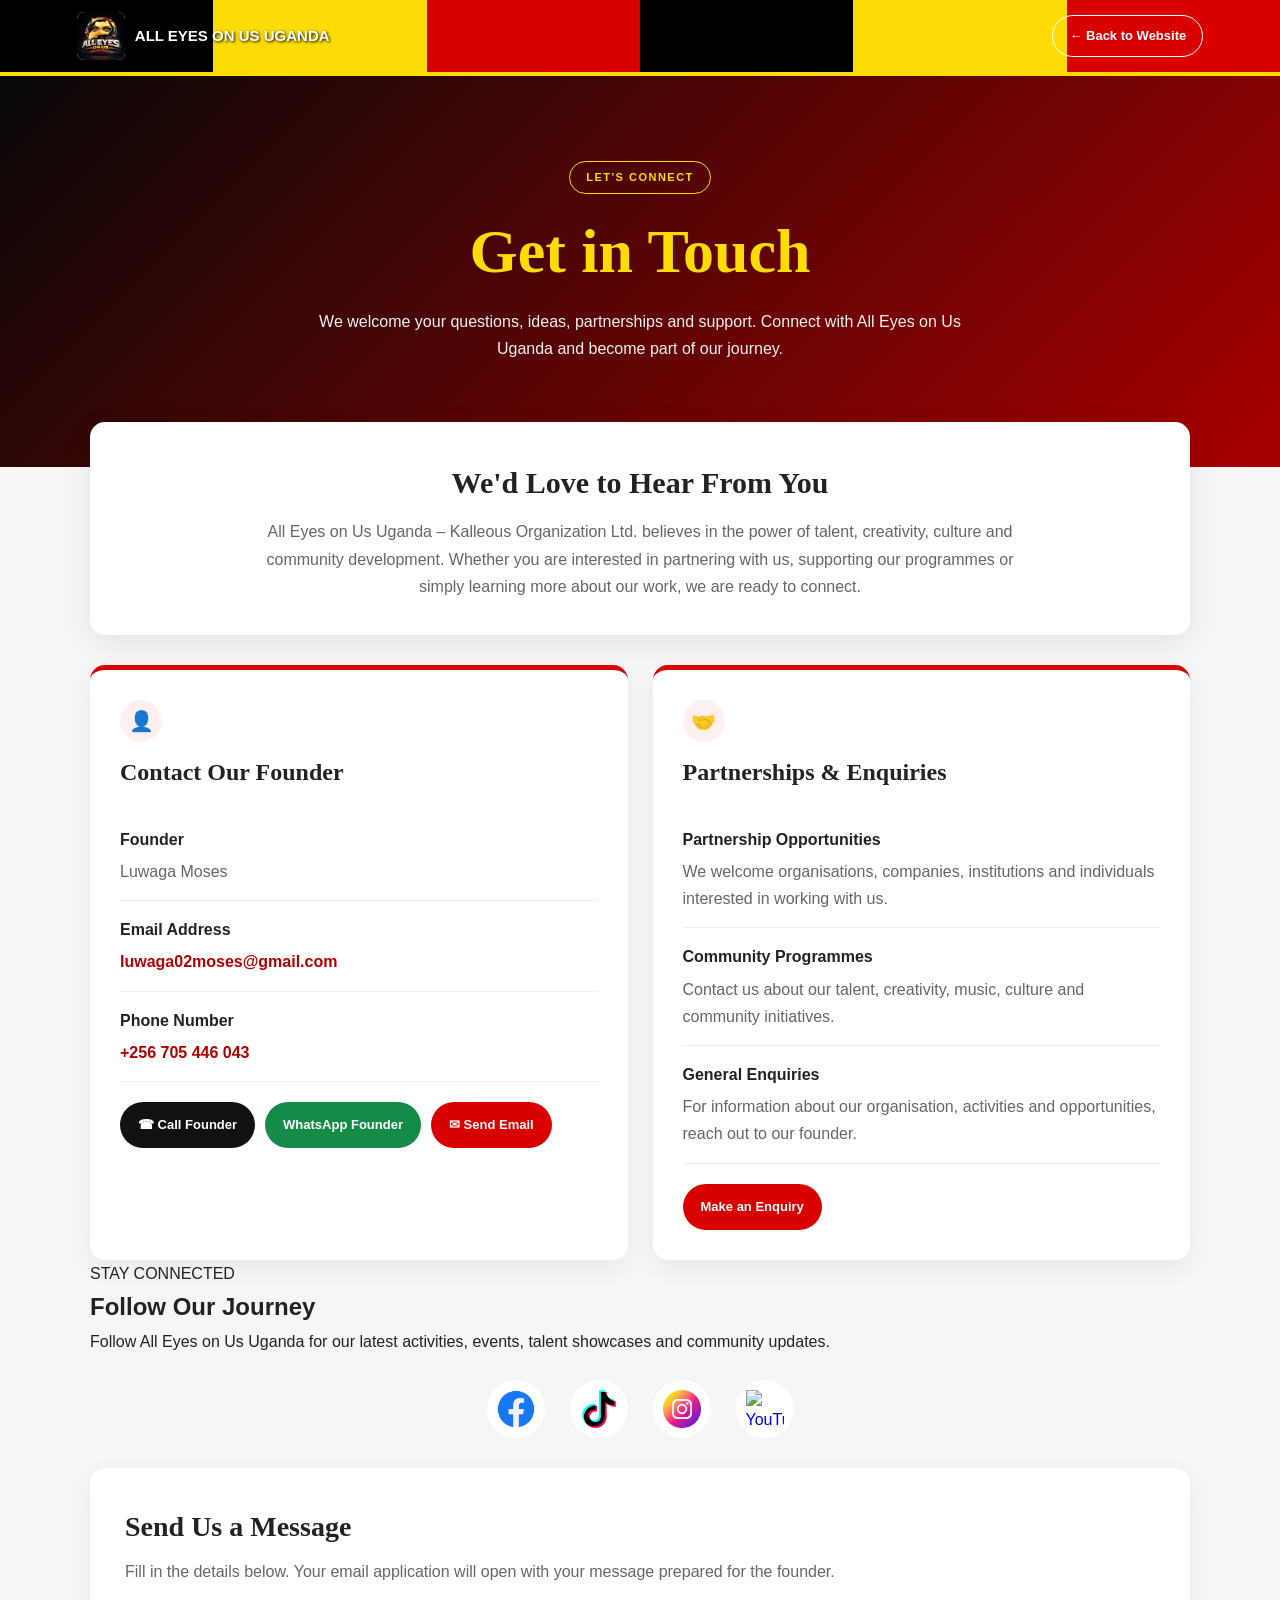
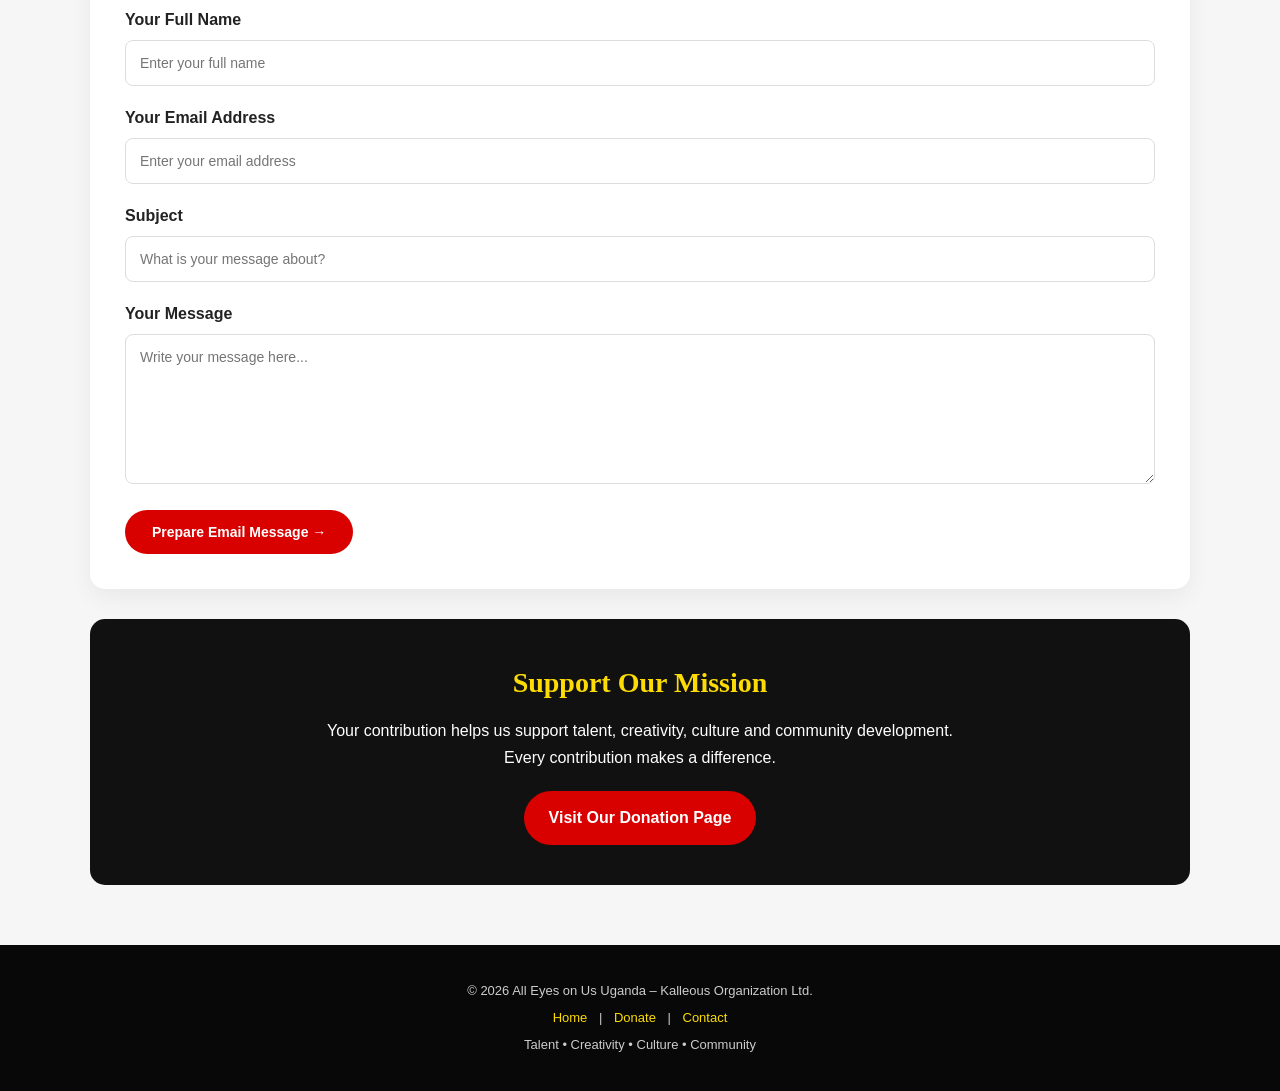
==== contact.html @ b3653ce5 "Update website pages and navigation" ====
<!DOCTYPE html>
<html lang="en">
<head>
    <meta charset="UTF-8">
    <meta name="viewport" content="width=device-width, initial-scale=1.0">
    <meta name="description" content="Contact All Eyes on Us Uganda - Kalleous Organization Ltd.">
    <meta name="theme-color" content="#000000">

    <title>Contact Us | All Eyes on Us Uganda</title>

    <style>
        * {
            margin: 0;
            padding: 0;
            box-sizing: border-box;
        }

        html {
            scroll-behavior: smooth;
        }

        body {
            font-family: Arial, Helvetica, sans-serif;
            background: #f6f6f6;
            color: #222;
            line-height: 1.7;
        }

        a {
            text-decoration: none;
        }

        /* UGANDA FLAG TOPBAR */
        .topbar {
            display: flex;
            align-items: center;
            justify-content: space-between;
            gap: 15px;
            padding: 12px 6%;
            background: linear-gradient(
                to right,
                #000 0%, #000 16.66%,
                #FCDC04 16.66%, #FCDC04 33.33%,
                #D90000 33.33%, #D90000 50%,
                #000 50%, #000 66.66%,
                #FCDC04 66.66%, #FCDC04 83.33%,
                #D90000 83.33%, #D90000 100%
            );
            border-bottom: 4px solid #FCDC04;
        }

        .brand {
            display: flex;
            align-items: center;
            gap: 10px;
            color: white;
            font-weight: 900;
            font-size: 15px;
            text-shadow: 1px 1px 3px #000;
        }

        .brand img {
            width: 48px;
            height: 48px;
            object-fit: contain;
            background: white;
            border-radius: 7px;
        }

        .back-link {
            color: white;
            font-weight: bold;
            font-size: 13px;
            border: 1px solid white;
            border-radius: 30px;
            padding: 9px 16px;
        }

        .back-link:hover {
            background: white;
            color: black;
        }

        /* HERO */
        .hero {
            background: linear-gradient(135deg, #080808, #a90000);
            color: white;
            text-align: center;
            padding: 85px 20px 105px;
        }

        .eyebrow {
            display: inline-block;
            border: 1px solid #FCDC04;
            border-radius: 30px;
            color: #FCDC04;
            padding: 6px 16px;
            font-size: 11px;
            font-weight: bold;
            letter-spacing: 1.5px;
        }

        .hero h1 {
            font-family: Georgia, serif;
            color: #FCDC04;
            font-size: clamp(38px, 6vw, 62px);
            line-height: 1.2;
            margin: 20px 0;
        }

        .hero p {
            max-width: 680px;
            margin: auto;
            font-size: 16px;
            color: #f3f3f3;
        }

        /* MAIN CONTAINER */
        .container {
            width: min(1100px, 90%);
            margin: -45px auto 60px;
            position: relative;
        }

        .intro {
            background: white;
            text-align: center;
            padding: 35px 25px;
            border-radius: 15px;
            box-shadow: 0 8px 30px rgba(0,0,0,.08);
            margin-bottom: 30px;
        }

        .intro h2 {
            font-family: Georgia, serif;
            font-size: 30px;
            margin-bottom: 10px;
        }

        .intro p {
            color: #666;
            max-width: 750px;
            margin: auto;
        }

        /* CONTACT CARDS */
        .contact-grid {
            display: grid;
            grid-template-columns: repeat(2, 1fr);
            gap: 25px;
        }

        .card {
            background: white;
            border-radius: 15px;
            padding: 30px;
            box-shadow: 0 8px 25px rgba(0,0,0,.06);
            border-top: 5px solid #D90000;
        }

        .card h2 {
            font-family: Georgia, serif;
            font-size: 24px;
            margin-bottom: 18px;
        }

        .contact-item {
            padding: 15px 0;
            border-bottom: 1px solid #eee;
        }

        .contact-item:last-child {
            border-bottom: none;
        }

        .contact-item strong {
            display: block;
            color: #222;
            margin-bottom: 5px;
        }

        .contact-item p {
            color: #666;
            overflow-wrap: anywhere;
        }

        .contact-item a {
            color: #b00000;
            font-weight: bold;
            overflow-wrap: anywhere;
        }

        .contact-icon {
            display: inline-flex;
            align-items: center;
            justify-content: center;
            width: 42px;
            height: 42px;
            background: #fff0f0;
            border-radius: 50%;
            margin-bottom: 10px;
            font-size: 20px;
        }

        /* CONTACT ACTION BUTTONS */
        .action-buttons {
            display: flex;
            flex-wrap: wrap;
            gap: 10px;
            margin-top: 20px;
        }

        .action-btn {
            display: inline-block;
            padding: 12px 18px;
            border-radius: 30px;
            color: white;
            font-size: 13px;
            font-weight: bold;
            transition: .3s;
        }

        .call-btn {
            background: #111;
        }

        .whatsapp-btn {
            background: #168b48;
        }

        .email-btn {
            background: #D90000;
        }

        .action-btn:hover {
            transform: translateY(-3px);
            opacity: .85;
        }

        /* SOCIAL MEDIA */

.social-icons {
    display: flex;
    justify-content: center;
    align-items: center;
    flex-wrap: wrap;
    gap: 25px;
    margin-top: 25px;
}

.social-icons a {
    width: 58px;
    height: 58px;
    display: flex;
    justify-content: center;
    align-items: center;
    background: white;
    border-radius: 50%;
    padding: 10px;
    transition: .3s ease;
}

.social-icons img {
    width: 100%;
    height: 100%;
    object-fit: contain;
}

.social-icons a:hover {
    transform: translateY(-6px) scale(1.08);
    box-shadow: 0 8px 20px rgba(255,255,255,.2);
}

@media(max-width: 600px) {
    .social-icons {
        gap: 18px;
    }

    .social-icons a {
        width: 50px;
        height: 50px;
    }
}

        .social-links {
            display: flex;
            flex-wrap: wrap;
            gap: 12px;
            margin-top: 18px;
        }

        .social-links a {
            display: inline-block;
            background: #111;
            color: white;
            padding: 11px 17px;
            border-radius: 25px;
            font-size: 13px;
            font-weight: bold;
            transition: .3s;
        }

        .social-links a:hover {
            background: #D90000;
        }

        /* MESSAGE FORM */
        .message-section {
            background: white;
            padding: 35px;
            margin-top: 30px;
            border-radius: 15px;
            box-shadow: 0 8px 25px rgba(0,0,0,.06);
        }

        .message-section h2 {
            font-family: Georgia, serif;
            font-size: 28px;
            margin-bottom: 8px;
        }

        .message-section > p {
            color: #666;
            margin-bottom: 20px;
        }

        .form-group {
            margin-bottom: 18px;
        }

        label {
            display: block;
            font-weight: bold;
            margin-bottom: 7px;
        }

        input,
        textarea {
            width: 100%;
            padding: 14px;
            border: 1px solid #ddd;
            border-radius: 8px;
            font-family: inherit;
            font-size: 14px;
            outline: none;
        }

        input:focus,
        textarea:focus {
            border-color: #D90000;
            box-shadow: 0 0 0 3px rgba(217,0,0,.08);
        }

        textarea {
            min-height: 150px;
            resize: vertical;
        }

        .submit-btn {
            display: inline-block;
            padding: 14px 27px;
            background: #D90000;
            color: white;
            border: none;
            border-radius: 30px;
            font-size: 14px;
            font-weight: bold;
            cursor: pointer;
            transition: .3s;
        }

        .submit-btn:hover {
            background: #111;
            color: #FCDC04;
        }

        /* DONATION SECTION */
        .support {
            background: #111;
            color: white;
            text-align: center;
            padding: 40px 20px;
            margin-top: 30px;
            border-radius: 15px;
        }

        .support h2 {
            color: #FCDC04;
            font-family: Georgia, serif;
            font-size: 28px;
            margin-bottom: 10px;
        }

        .support p {
            max-width: 650px;
            margin: auto;
        }

        .support a {
            display: inline-block;
            margin-top: 20px;
            padding: 13px 25px;
            background: #D90000;
            color: white;
            border-radius: 30px;
            font-weight: bold;
        }

        .support a:hover {
            background: #FCDC04;
            color: #111;
        }

        /* FOOTER */
        footer {
            background: #080808;
            color: white;
            text-align: center;
            padding: 30px 15px;
        }

        footer p {
            margin: 5px 0;
            font-size: 13px;
            color: #ccc;
        }

        footer a {
            color: #FCDC04;
            margin: 0 8px;
        }

        /* MOBILE */
        @media (max-width: 700px) {
            .topbar {
                padding: 10px;
                flex-wrap: wrap;
            }

            .brand {
                font-size: 12px;
                gap: 7px;
            }

            .brand img {
                width: 38px;
                height: 38px;
            }

            .back-link {
                font-size: 11px;
                padding: 8px 10px;
            }

            .hero {
                padding: 65px 18px 85px;
            }

            .hero p {
                font-size: 14px;
            }

            .contact-grid {
                grid-template-columns: 1fr;
            }

            .card,
            .message-section {
                padding: 23px;
            }

            .intro h2,
            .message-section h2 {
                font-size: 25px;
            }

            .action-buttons {
                flex-direction: column;
            }

            .action-btn {
                text-align: center;
            }
        }
    </style>
</head>

<body>

    <!-- HEADER -->
    <header class="topbar">

        <a href="index.html" class="brand">
            <img src="assets/logo.img"
                 alt="All Eyes on Us Uganda Logo">

            <span>ALL EYES ON US UGANDA</span>
        </a>

        <a href="index.html" class="back-link">
            ← Back to Website
        </a>

    </header>

    <!-- HERO -->
    <section class="hero">

        <span class="eyebrow">LET'S CONNECT</span>

        <h1>Get in Touch</h1>

        <p>
            We welcome your questions, ideas, partnerships and support.
            Connect with All Eyes on Us Uganda and become part of our journey.
        </p>

    </section>

    <main class="container">

        <!-- INTRODUCTION -->
        <section class="intro">

            <h2>We'd Love to Hear From You</h2>

            <p>
                All Eyes on Us Uganda – Kalleous Organization Ltd.
                believes in the power of talent, creativity, culture
                and community development. Whether you are interested
                in partnering with us, supporting our programmes or
                simply learning more about our work, we are ready to connect.
            </p>

        </section>

        <!-- CONTACT INFORMATION -->
        <section class="contact-grid">

            <div class="card">

                <div class="contact-icon">👤</div>

                <h2>Contact Our Founder</h2>

                <div class="contact-item">
                    <strong>Founder</strong>
                    <p>Luwaga Moses</p>
                </div>

                <div class="contact-item">
                    <strong>Email Address</strong>
                    <a href="mailto:luwaga02moses@gmail.com">
                        luwaga02moses@gmail.com
                    </a>
                </div>

                <div class="contact-item">
                    <strong>Phone Number</strong>
                    <a href="tel:+256705446043">
                        +256 705 446 043
                    </a>
                </div>

                <div class="action-buttons">

                    <a class="action-btn call-btn"
                       href="tel:+256705446043">
                        ☎ Call Founder
                    </a>

                    <a class="action-btn whatsapp-btn"
                       href="https://wa.me/256705446043"
                       target="_blank"
                       rel="noopener noreferrer">
                        WhatsApp Founder
                    </a>

                    <a class="action-btn email-btn"
                       href="mailto:luwaga02moses@gmail.com">
                        ✉ Send Email
                    </a>

                </div>

            </div>

            <div class="card">

                <div class="contact-icon">🤝</div>

                <h2>Partnerships & Enquiries</h2>

                <div class="contact-item">
                    <strong>Partnership Opportunities</strong>
                    <p>
                        We welcome organisations, companies,
                        institutions and individuals interested
                        in working with us.
                    </p>
                </div>

                <div class="contact-item">
                    <strong>Community Programmes</strong>
                    <p>
                        Contact us about our talent, creativity,
                        music, culture and community initiatives.
                    </p>
                </div>

                <div class="contact-item">
                    <strong>General Enquiries</strong>
                    <p>
                        For information about our organisation,
                        activities and opportunities, reach out
                        to our founder.
                    </p>
                </div>

                <div class="action-buttons">
                    <a class="action-btn email-btn"
                       href="mailto:luwaga02moses@gmail.com?subject=Organisation%20Enquiry">
                        Make an Enquiry
                    </a>
                </div>

            </div>

        </section>

        
<section class="social-section">

    <span class="social-label">STAY CONNECTED</span>

    <h2>Follow Our Journey</h2>

    <p>
        Follow All Eyes on Us Uganda for our latest activities,
        events, talent showcases and community updates.
    </p>

    <div class="social-icons">
         
        <a href="https://www.facebook.com/share/1FsStoq5JU/?mibextid=wwXIfr"
           target="_blank" rel="noopener noreferrer"
           aria-label="Facebook">
            <img src="assets/facebook.png" alt="Facebook">
        </a>

        <a href="https://www.tiktok.com/@alleyesonusuganda1"
           target="_blank" rel="noopener noreferrer"
           aria-label="TikTok">
            <img src="assets/tiktok.png" alt="TikTok">
        </a>

        <a href="https://www.instagram.com/alleyesonusugandaofficial/"
           target="_blank" rel="noopener noreferrer"
           aria-label="Instagram">
            <img src="assets/instagram.png" alt="Instagram">
        </a>

        <a href="https://www.youtube.com/@alleyesonusugandaofficial"
           target="_blank" rel="noopener noreferrer"
           aria-label="YouTube">
            <img src="assets/YouTube.png" alt="YouTube">
        </a>

    </div>

</section>


        <!-- MESSAGE FORM -->
        <section class="message-section">

            <h2>Send Us a Message</h2>

            <p>
                Fill in the details below. Your email application
                will open with your message prepared for the founder.
            </p>

            <form id="contactForm">

                <div class="form-group">
                    <label for="name">Your Full Name</label>
                    <input
                        type="text"
                        id="name"
                        name="name"
                        placeholder="Enter your full name"
                        required>
                </div>

                <div class="form-group">
                    <label for="email">Your Email Address</label>
                    <input
                        type="email"
                        id="email"
                        name="email"
                        placeholder="Enter your email address"
                        required>
                </div>

                <div class="form-group">
                    <label for="subject">Subject</label>
                    <input
                        type="text"
                        id="subject"
                        name="subject"
                        placeholder="What is your message about?"
                        required>
                </div>

                <div class="form-group">
                    <label for="message">Your Message</label>
                    <textarea
                        id="message"
                        name="message"
                        placeholder="Write your message here..."
                        required></textarea>
                </div>

                <button type="submit" class="submit-btn">
                    Prepare Email Message →
                </button>

            </form>

        </section>

        <!-- DONATION -->
        <section class="support">

            <h2>Support Our Mission</h2>

            <p>
                Your contribution helps us support talent,
                creativity, culture and community development.
                Every contribution makes a difference.
            </p>

            <a href="donation.html">
                Visit Our Donation Page
            </a>

        </section>

    </main>

    <!-- FOOTER -->
    <footer>

        <p>
            © <span id="year"></span>
            All Eyes on Us Uganda – Kalleous Organization Ltd.
        </p>

        <p>
            <a href="index.html">Home</a> |
            <a href="donation.html">Donate</a> |
            <a href="contact.html">Contact</a>
        </p>

        <p>Talent • Creativity • Culture • Community</p>

    </footer>

    <!-- JAVASCRIPT -->
    <script>

        // Automatic copyright year
        document.getElementById("year").textContent =
            new Date().getFullYear();

        // Prepare email message
        document.getElementById("contactForm").addEventListener(
            "submit",
            function(event) {

                event.preventDefault();

                const name =
                    document.getElementById("name").value.trim();

                const email =
                    document.getElementById("email").value.trim();

                const subject =
                    document.getElementById("subject").value.trim();

                const message =
                    document.getElementById("message").value.trim();

                if (!name || !email || !subject || !message) {
                    alert("Please complete all the fields.");
                    return;
                }

                const recipient = "luwaga02moses@gmail.com";

                const body =
                    "Name: " + name + "\n" +
                    "Email: " + email + "\n\n" +
                    "Message:\n" + message;

                const mailto =
                    "mailto:" + recipient +
                    "?subject=" + encodeURIComponent(subject) +
                    "&body=" + encodeURIComponent(body);

                window.location.href = mailto;

            }
        );

    </script>

</body>
</html>
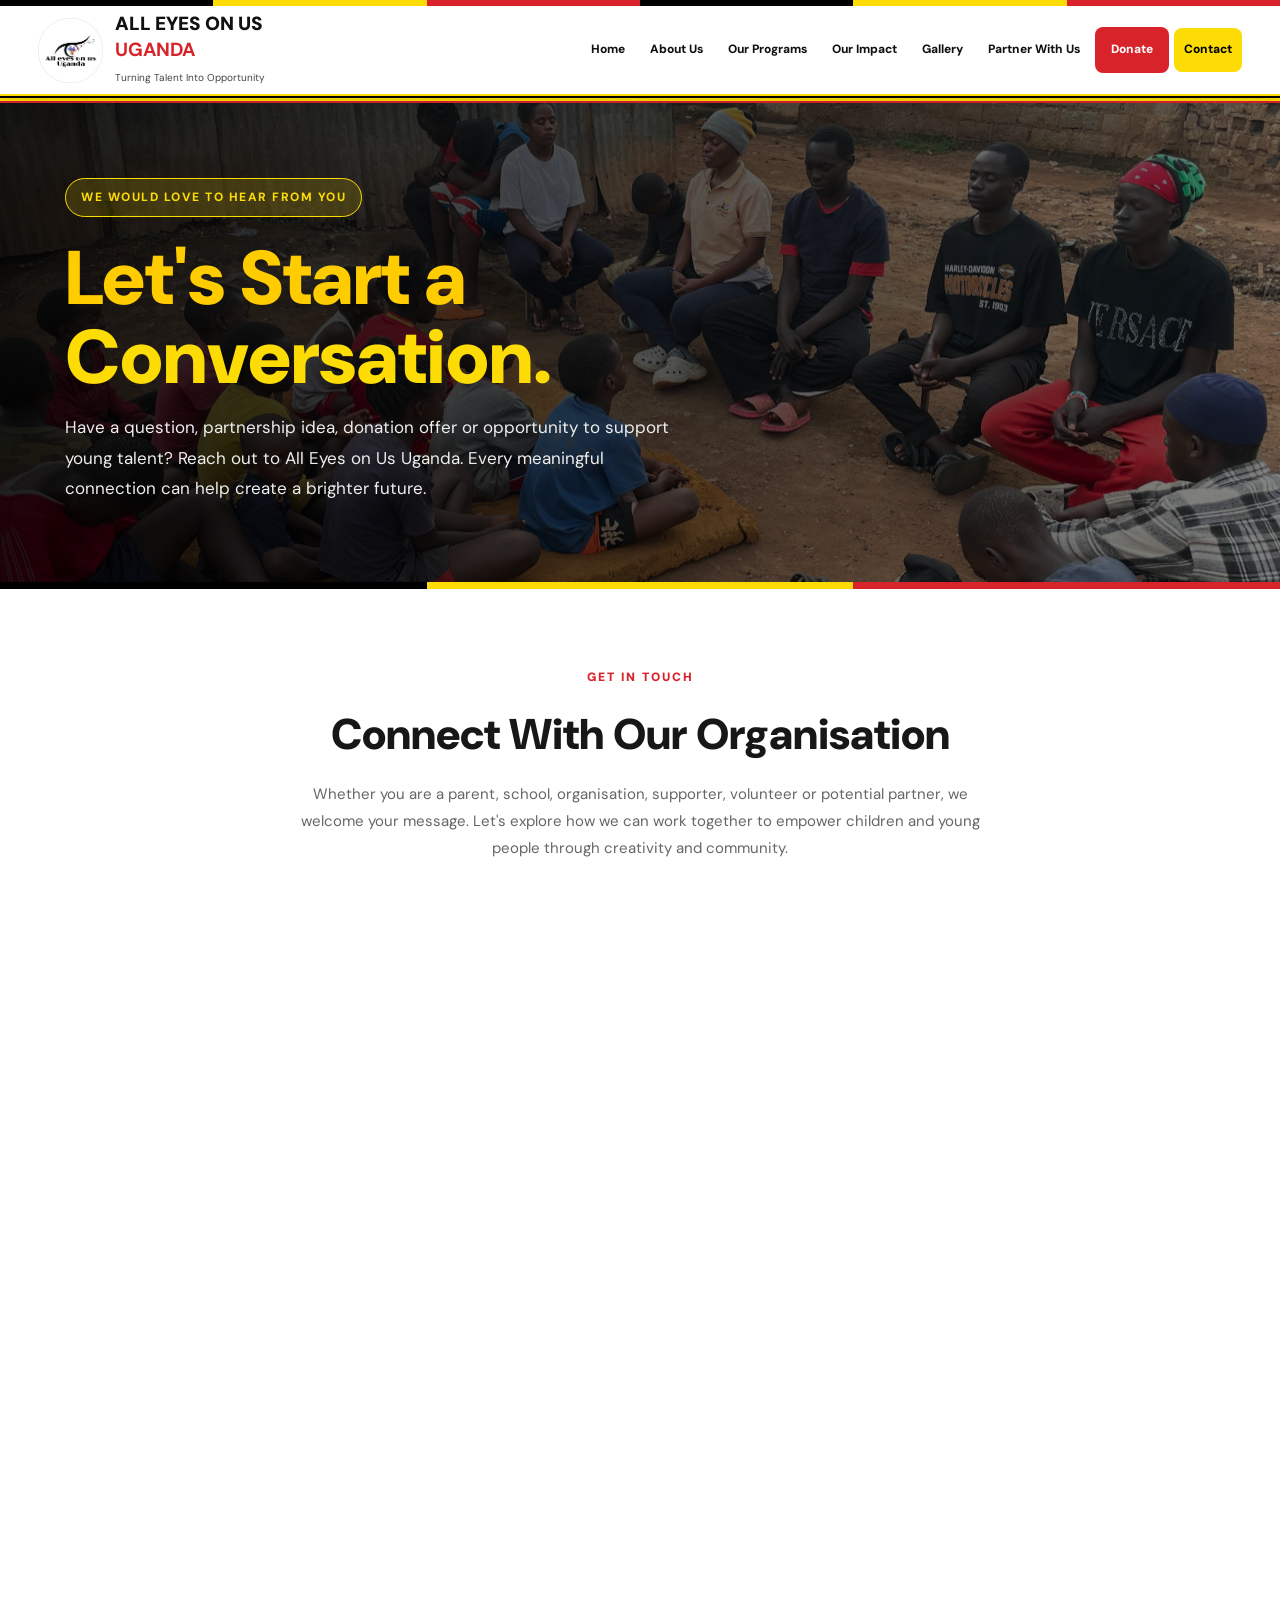
==== commit 3db75863: "redesign contact page and improve website" ====
--- a/contact.html
+++ b/contact.html
@@ -4,483 +4,499 @@
 <head>
     <meta charset="UTF-8">
     <meta name="viewport" content="width=device-width, initial-scale=1.0">
-    <meta name="description" content="Contact All Eyes on Us Uganda - Kalleous Organization Ltd.">
-    <meta name="theme-color" content="#000000">
 
     <title>Contact Us | All Eyes on Us Uganda</title>
 
+    <meta name="description" content="Contact All Eyes on Us Uganda – Kalleous Organization Ltd. Connect with us about our programmes, partnerships, volunteering and community initiatives.">
+
+    <link rel="preconnect" href="https://fonts.googleapis.com">
+    <link rel="preconnect" href="https://fonts.gstatic.com" crossorigin>
+    <link href="https://fonts.googleapis.com/css2?family=DM+Sans:wght@400;500;600;700;800;900&display=swap" rel="stylesheet">
+
+    <link rel="stylesheet" href="styles.css">
+    <link rel="stylesheet" href="header.css">
+
+    <script src="header.js" defer></script>
+
     <style>
+        :root {
+            --uganda-black: #171717;
+            --uganda-yellow: #FCDC04;
+            --uganda-red: #D9232A;
+            --dark: #171717;
+            --muted: #666666;
+            --light: #f7f7f5;
+            --white: #ffffff;
+        }
+
         * {
+            box-sizing: border-box;
+        }
+
+        body {
             margin: 0;
-            padding: 0;
-            box-sizing: border-box;
-        }
-
-        html {
-            scroll-behavior: smooth;
-        }
-
-        body {
-            font-family: Arial, Helvetica, sans-serif;
-            background: #f6f6f6;
-            color: #222;
-            line-height: 1.7;
+            font-family: 'DM Sans', sans-serif;
+            color: var(--dark);
+            background: var(--white);
         }
 
         a {
             text-decoration: none;
         }
 
-        /* UGANDA FLAG TOPBAR */
-        .topbar {
+        .uganda-stripe {
+            height: 7px;
+            background: linear-gradient(
+                to bottom,
+                #000000 0 33.33%,
+                #FCDC04 33.33% 66.66%,
+                #D9232A 66.66% 100%
+            );
+        }
+
+        /* HERO */
+
+        .contact-hero {
+            position: relative;
+            min-height: 390px;
             display: flex;
             align-items: center;
-            justify-content: space-between;
-            gap: 15px;
-            padding: 12px 6%;
+            overflow: hidden;
+            color: white;
+            background:
+                linear-gradient(90deg, rgba(0,0,0,.88), rgba(0,0,0,.48)),
+                url("assets/our-story.jpg") center 45% / cover no-repeat;
+        }
+
+        .contact-hero::after {
+            content: "";
+            position: absolute;
+            bottom: 0;
+            left: 0;
+            width: 100%;
+            height: 7px;
             background: linear-gradient(
-                to right,
-                #000 0%, #000 16.66%,
-                #FCDC04 16.66%, #FCDC04 33.33%,
-                #D90000 33.33%, #D90000 50%,
-                #000 50%, #000 66.66%,
-                #FCDC04 66.66%, #FCDC04 83.33%,
-                #D90000 83.33%, #D90000 100%
+                90deg,
+                #000000 0 33.33%,
+                #FCDC04 33.33% 66.66%,
+                #D9232A 66.66% 100%
             );
-            border-bottom: 4px solid #FCDC04;
-        }
-
-        .brand {
-            display: flex;
-            align-items: center;
-            gap: 10px;
-            color: white;
-            font-weight: 900;
-            font-size: 15px;
-            text-shadow: 1px 1px 3px #000;
-        }
-
-        .brand img {
-            width: 48px;
-            height: 48px;
-            object-fit: contain;
-            background: white;
-            border-radius: 7px;
-        }
-
-        .back-link {
-            color: white;
-            font-weight: bold;
-            font-size: 13px;
-            border: 1px solid white;
+        }
+
+        .hero-content {
+            width: min(1150px, 90%);
+            margin: auto;
+            padding: 75px 0 85px;
+            position: relative;
+            z-index: 1;
+        }
+
+        .hero-label {
+            display: inline-block;
+            padding: 9px 15px;
+            background: rgba(252,220,4,.16);
+            border: 1px solid var(--uganda-yellow);
+            color: var(--uganda-yellow);
             border-radius: 30px;
-            padding: 9px 16px;
-        }
-
-        .back-link:hover {
-            background: white;
-            color: black;
-        }
-
-        /* HERO */
-        .hero {
-            background: linear-gradient(135deg, #080808, #a90000);
-            color: white;
+            font-size: 12px;
+            font-weight: 800;
+            letter-spacing: 1.5px;
+            text-transform: uppercase;
+        }
+
+        .contact-hero h1 {
+            max-width: 750px;
+            margin: 22px 0 15px;
+            font-size: clamp(42px, 7vw, 76px);
+            line-height: 1.04;
+            font-weight: 900;
+        }
+
+        .contact-hero h1 span {
+            color: var(--uganda-yellow);
+        }
+
+        .contact-hero p {
+            max-width: 620px;
+            color: #eeeeee;
+            font-size: 17px;
+            line-height: 1.8;
+            margin: 0;
+        }
+
+        /* INTRO */
+
+        .contact-intro {
             text-align: center;
-            padding: 85px 20px 105px;
-        }
-
-        .eyebrow {
-            display: inline-block;
-            border: 1px solid #FCDC04;
-            border-radius: 30px;
-            color: #FCDC04;
-            padding: 6px 16px;
-            font-size: 11px;
-            font-weight: bold;
-            letter-spacing: 1.5px;
-        }
-
-        .hero h1 {
-            font-family: Georgia, serif;
-            color: #FCDC04;
-            font-size: clamp(38px, 6vw, 62px);
-            line-height: 1.2;
-            margin: 20px 0;
-        }
-
-        .hero p {
+            padding: 75px 20px 35px;
+        }
+
+        .section-label {
+            color: var(--uganda-red);
+            font-size: 12px;
+            font-weight: 900;
+            letter-spacing: 2px;
+            text-transform: uppercase;
+        }
+
+        .contact-intro h2 {
+            font-size: clamp(29px, 4vw, 43px);
+            margin: 12px 0;
+            font-weight: 900;
+        }
+
+        .contact-intro p {
             max-width: 680px;
             margin: auto;
-            font-size: 16px;
-            color: #f3f3f3;
-        }
-
-        /* MAIN CONTAINER */
-        .container {
-            width: min(1100px, 90%);
-            margin: -45px auto 60px;
+            color: var(--muted);
+            line-height: 1.8;
+            font-size: 15px;
+        }
+
+        /* MAIN LAYOUT */
+
+        .contact-layout {
+            width: min(1150px, 90%);
+            margin: 35px auto 85px;
+            display: grid;
+            grid-template-columns: .9fr 1.1fr;
+            gap: 30px;
+            align-items: start;
+        }
+
+        .contact-information {
+            background: #171717;
+            color: white;
+            border-radius: 20px;
+            padding: 35px;
             position: relative;
-        }
-
-        .intro {
-            background: white;
-            text-align: center;
-            padding: 35px 25px;
-            border-radius: 15px;
-            box-shadow: 0 8px 30px rgba(0,0,0,.08);
-            margin-bottom: 30px;
-        }
-
-        .intro h2 {
-            font-family: Georgia, serif;
-            font-size: 30px;
-            margin-bottom: 10px;
-        }
-
-        .intro p {
-            color: #666;
-            max-width: 750px;
-            margin: auto;
-        }
-
-        /* CONTACT CARDS */
-        .contact-grid {
+            overflow: hidden;
+        }
+
+        .contact-information::before {
+            content: "";
+            position: absolute;
+            width: 190px;
+            height: 190px;
+            border: 35px solid rgba(252,220,4,.10);
+            border-radius: 50%;
+            right: -85px;
+            bottom: -85px;
+        }
+
+        .contact-information h2 {
+            font-size: 27px;
+            margin: 0 0 12px;
+            font-weight: 900;
+        }
+
+        .contact-information > p {
+            color: #cccccc;
+            line-height: 1.7;
+            font-size: 14px;
+            margin-bottom: 32px;
+        }
+
+        .contact-detail {
+            display: flex;
+            align-items: flex-start;
+            gap: 15px;
+            margin: 25px 0;
+            position: relative;
+            z-index: 1;
+        }
+
+        .contact-icon {
+            width: 45px;
+            height: 45px;
+            flex: 0 0 45px;
+            border-radius: 12px;
             display: grid;
-            grid-template-columns: repeat(2, 1fr);
-            gap: 25px;
-        }
-
-        .card {
-            background: white;
-            border-radius: 15px;
-            padding: 30px;
-            box-shadow: 0 8px 25px rgba(0,0,0,.06);
-            border-top: 5px solid #D90000;
-        }
-
-        .card h2 {
-            font-family: Georgia, serif;
-            font-size: 24px;
-            margin-bottom: 18px;
-        }
-
-        .contact-item {
-            padding: 15px 0;
-            border-bottom: 1px solid #eee;
-        }
-
-        .contact-item:last-child {
-            border-bottom: none;
-        }
-
-        .contact-item strong {
-            display: block;
-            color: #222;
-            margin-bottom: 5px;
-        }
-
-        .contact-item p {
-            color: #666;
+            place-items: center;
+            background: var(--uganda-yellow);
+            color: #111111;
+            font-size: 21px;
+        }
+
+        .contact-detail h3 {
+            margin: 0 0 5px;
+            font-size: 14px;
+            color: var(--uganda-yellow);
+        }
+
+        .contact-detail p,
+        .contact-detail a {
+            color: #eeeeee;
+            font-size: 14px;
+            line-height: 1.7;
+            margin: 0;
             overflow-wrap: anywhere;
         }
 
-        .contact-item a {
-            color: #b00000;
-            font-weight: bold;
-            overflow-wrap: anywhere;
-        }
-
-        .contact-icon {
+        .contact-detail a:hover {
+            color: var(--uganda-yellow);
+        }
+
+        .whatsapp-button {
             display: inline-flex;
             align-items: center;
             justify-content: center;
-            width: 42px;
-            height: 42px;
-            background: #fff0f0;
-            border-radius: 50%;
-            margin-bottom: 10px;
-            font-size: 20px;
-        }
-
-        /* CONTACT ACTION BUTTONS */
-        .action-buttons {
-            display: flex;
-            flex-wrap: wrap;
             gap: 10px;
             margin-top: 20px;
-        }
-
-        .action-btn {
-            display: inline-block;
-            padding: 12px 18px;
-            border-radius: 30px;
+            padding: 15px 20px;
+            border-radius: 9px;
+            background: #20c66b;
+            color: #ffffff;
+            font-weight: 800;
+            font-size: 14px;
+            transition: .25s;
+            position: relative;
+            z-index: 1;
+        }
+
+        .whatsapp-button:hover {
+            background: #159c51;
+            transform: translateY(-3px);
+        }
+
+        /* MESSAGE FORM */
+
+        .contact-form-card {
+            padding: 35px;
+            border: 1px solid #e8e8e8;
+            border-radius: 20px;
+            background: white;
+            box-shadow: 0 15px 45px rgba(0,0,0,.06);
+        }
+
+        .contact-form-card h2 {
+            font-size: 27px;
+            font-weight: 900;
+            margin: 0 0 10px;
+        }
+
+        .contact-form-card > p {
+            color: var(--muted);
+            font-size: 14px;
+            line-height: 1.7;
+            margin-bottom: 27px;
+        }
+
+        .form-row {
+            display: grid;
+            grid-template-columns: 1fr 1fr;
+            gap: 15px;
+        }
+
+        .form-group {
+            margin-bottom: 18px;
+        }
+
+        .form-group label {
+            display: block;
+            margin-bottom: 8px;
+            font-size: 13px;
+            font-weight: 800;
+        }
+
+        .form-group input,
+        .form-group select,
+        .form-group textarea {
+            width: 100%;
+            padding: 14px;
+            border: 1px solid #dddddd;
+            border-radius: 9px;
+            background: #fafafa;
+            font-family: inherit;
+            font-size: 14px;
+            outline: none;
+            transition: .2s;
+        }
+
+        .form-group input:focus,
+        .form-group select:focus,
+        .form-group textarea:focus {
+            border-color: var(--uganda-red);
+            background: white;
+            box-shadow: 0 0 0 3px rgba(217,35,42,.08);
+        }
+
+        .form-group textarea {
+            min-height: 145px;
+            resize: vertical;
+        }
+
+        .send-button {
+            width: 100%;
+            padding: 16px;
+            border: none;
+            border-radius: 9px;
+            background: var(--uganda-red);
             color: white;
-            font-size: 13px;
-            font-weight: bold;
-            transition: .3s;
-        }
-
-        .call-btn {
-            background: #111;
-        }
-
-        .whatsapp-btn {
-            background: #168b48;
-        }
-
-        .email-btn {
-            background: #D90000;
-        }
-
-        .action-btn:hover {
-            transform: translateY(-3px);
-            opacity: .85;
+            font-family: inherit;
+            font-size: 15px;
+            font-weight: 900;
+            cursor: pointer;
+            transition: .25s;
+        }
+
+        .send-button:hover {
+            background: #a90008;
+            transform: translateY(-2px);
+        }
+
+        .form-note {
+            color: #777777;
+            font-size: 11px;
+            line-height: 1.6;
+            margin-top: 13px;
         }
 
         /* SOCIAL MEDIA */
 
-.social-icons {
-    display: flex;
-    justify-content: center;
-    align-items: center;
-    flex-wrap: wrap;
-    gap: 25px;
-    margin-top: 25px;
-}
-
-.social-icons a {
-    width: 58px;
-    height: 58px;
-    display: flex;
-    justify-content: center;
-    align-items: center;
-    background: white;
-    border-radius: 50%;
-    padding: 10px;
-    transition: .3s ease;
-}
-
-.social-icons img {
-    width: 100%;
-    height: 100%;
-    object-fit: contain;
-}
-
-.social-icons a:hover {
-    transform: translateY(-6px) scale(1.08);
-    box-shadow: 0 8px 20px rgba(255,255,255,.2);
-}
-
-@media(max-width: 600px) {
-    .social-icons {
-        gap: 18px;
-    }
-
-    .social-icons a {
-        width: 50px;
-        height: 50px;
-    }
-}
+        .social-section {
+            background: var(--light);
+            padding: 65px 20px;
+            text-align: center;
+        }
+
+        .social-section h2 {
+            font-size: 30px;
+            font-weight: 900;
+            margin: 0 0 10px;
+        }
+
+        .social-section p {
+            color: var(--muted);
+            font-size: 14px;
+            line-height: 1.7;
+        }
 
         .social-links {
             display: flex;
             flex-wrap: wrap;
+            justify-content: center;
             gap: 12px;
-            margin-top: 18px;
+            margin-top: 27px;
         }
 
         .social-links a {
+            display: inline-flex;
+            align-items: center;
+            justify-content: center;
+            min-width: 125px;
+            padding: 13px 20px;
+            border: 1px solid #dddddd;
+            border-radius: 9px;
+            background: white;
+            color: #171717;
+            font-size: 13px;
+            font-weight: 800;
+            transition: .25s;
+        }
+
+        .social-links a:hover {
+            background: var(--uganda-yellow);
+            border-color: var(--uganda-yellow);
+            transform: translateY(-3px);
+        }
+
+        /* FINAL CTA */
+
+        .contact-cta {
+            padding: 75px 20px;
+            text-align: center;
+            background: #171717;
+            color: white;
+        }
+
+        .contact-cta h2 {
+            font-size: clamp(27px, 4vw, 40px);
+            font-weight: 900;
+            margin: 0 0 13px;
+        }
+
+        .contact-cta p {
+            max-width: 650px;
+            margin: 0 auto 25px;
+            color: #cccccc;
+            font-size: 14px;
+            line-height: 1.8;
+        }
+
+        .cta-link {
             display: inline-block;
-            background: #111;
+            background: var(--uganda-yellow);
+            color: #111111;
+            padding: 15px 25px;
+            border-radius: 8px;
+            font-size: 14px;
+            font-weight: 900;
+            transition: .25s;
+        }
+
+        .cta-link:hover {
+            background: white;
+            transform: translateY(-3px);
+        }
+
+        /* FOOTER */
+
+        .contact-footer {
+            padding: 25px 20px;
+            text-align: center;
+            background: #101010;
+            color: #aaaaaa;
+            font-size: 12px;
+            line-height: 1.8;
+        }
+
+        .contact-footer strong {
             color: white;
-            padding: 11px 17px;
-            border-radius: 25px;
-            font-size: 13px;
-            font-weight: bold;
-            transition: .3s;
-        }
-
-        .social-links a:hover {
-            background: #D90000;
-        }
-
-        /* MESSAGE FORM */
-        .message-section {
-            background: white;
-            padding: 35px;
-            margin-top: 30px;
-            border-radius: 15px;
-            box-shadow: 0 8px 25px rgba(0,0,0,.06);
-        }
-
-        .message-section h2 {
-            font-family: Georgia, serif;
-            font-size: 28px;
-            margin-bottom: 8px;
-        }
-
-        .message-section > p {
-            color: #666;
-            margin-bottom: 20px;
-        }
-
-        .form-group {
-            margin-bottom: 18px;
-        }
-
-        label {
-            display: block;
-            font-weight: bold;
-            margin-bottom: 7px;
-        }
-
-        input,
-        textarea {
-            width: 100%;
-            padding: 14px;
-            border: 1px solid #ddd;
-            border-radius: 8px;
-            font-family: inherit;
-            font-size: 14px;
-            outline: none;
-        }
-
-        input:focus,
-        textarea:focus {
-            border-color: #D90000;
-            box-shadow: 0 0 0 3px rgba(217,0,0,.08);
-        }
-
-        textarea {
-            min-height: 150px;
-            resize: vertical;
-        }
-
-        .submit-btn {
-            display: inline-block;
-            padding: 14px 27px;
-            background: #D90000;
-            color: white;
-            border: none;
-            border-radius: 30px;
-            font-size: 14px;
-            font-weight: bold;
-            cursor: pointer;
-            transition: .3s;
-        }
-
-        .submit-btn:hover {
-            background: #111;
-            color: #FCDC04;
-        }
-
-        /* DONATION SECTION */
-        .support {
-            background: #111;
-            color: white;
-            text-align: center;
-            padding: 40px 20px;
-            margin-top: 30px;
-            border-radius: 15px;
-        }
-
-        .support h2 {
-            color: #FCDC04;
-            font-family: Georgia, serif;
-            font-size: 28px;
-            margin-bottom: 10px;
-        }
-
-        .support p {
-            max-width: 650px;
-            margin: auto;
-        }
-
-        .support a {
-            display: inline-block;
-            margin-top: 20px;
-            padding: 13px 25px;
-            background: #D90000;
-            color: white;
-            border-radius: 30px;
-            font-weight: bold;
-        }
-
-        .support a:hover {
-            background: #FCDC04;
-            color: #111;
-        }
-
-        /* FOOTER */
-        footer {
-            background: #080808;
-            color: white;
-            text-align: center;
-            padding: 30px 15px;
-        }
-
-        footer p {
-            margin: 5px 0;
-            font-size: 13px;
-            color: #ccc;
-        }
-
-        footer a {
-            color: #FCDC04;
-            margin: 0 8px;
         }
 
         /* MOBILE */
-        @media (max-width: 700px) {
-            .topbar {
-                padding: 10px;
-                flex-wrap: wrap;
-            }
-
-            .brand {
-                font-size: 12px;
-                gap: 7px;
-            }
-
-            .brand img {
-                width: 38px;
-                height: 38px;
-            }
-
-            .back-link {
-                font-size: 11px;
-                padding: 8px 10px;
-            }
-
-            .hero {
-                padding: 65px 18px 85px;
-            }
-
-            .hero p {
-                font-size: 14px;
-            }
-
-            .contact-grid {
+
+        @media (max-width: 800px) {
+            .contact-layout {
                 grid-template-columns: 1fr;
             }
 
-            .card,
-            .message-section {
-                padding: 23px;
-            }
-
-            .intro h2,
-            .message-section h2 {
-                font-size: 25px;
-            }
-
-            .action-buttons {
-                flex-direction: column;
-            }
-
-            .action-btn {
-                text-align: center;
+            .contact-hero {
+                min-height: 340px;
+            }
+
+            .contact-hero p {
+                font-size: 15px;
+            }
+        }
+
+        @media (max-width: 520px) {
+            .hero-content {
+                padding: 65px 0 75px;
+            }
+
+            .contact-intro {
+                padding-top: 55px;
+            }
+
+            .contact-layout {
+                width: 92%;
+                margin-top: 25px;
+            }
+
+            .contact-information,
+            .contact-form-card {
+                padding: 25px 20px;
+            }
+
+            .form-row {
+                grid-template-columns: 1fr;
+                gap: 0;
+            }
+
+            .social-links a {
+                flex: 1 1 40%;
             }
         }
     </style>
@@ -488,334 +504,267 @@
 
 <body>
 
-    <!-- HEADER -->
-    <header class="topbar">
-
-        <a href="index.html" class="brand">
-            <img src="assets/logo.img"
-                 alt="All Eyes on Us Uganda Logo">
-
-            <span>ALL EYES ON US UGANDA</span>
-        </a>
-
-        <a href="index.html" class="back-link">
-            ← Back to Website
-        </a>
-
-    </header>
+    <div id="site-header"></div>
+
+    <div class="uganda-stripe"></div>
 
     <!-- HERO -->
-    <section class="hero">
-
-        <span class="eyebrow">LET'S CONNECT</span>
-
-        <h1>Get in Touch</h1>
+    <section class="contact-hero">
+        <div class="hero-content">
+            <span class="hero-label">We would love to hear from you</span>
+
+            <h1>
+                Let's Start a <span>Conversation.</span>
+            </h1>
+
+            <p>
+                Have a question, partnership idea, donation offer or
+                opportunity to support young talent? Reach out to
+                All Eyes on Us Uganda. Every meaningful connection
+                can help create a brighter future.
+            </p>
+        </div>
+    </section>
+
+    <!-- INTRO -->
+    <section class="contact-intro">
+        <span class="section-label">Get in touch</span>
+
+        <h2>Connect With Our Organisation</h2>
 
         <p>
-            We welcome your questions, ideas, partnerships and support.
-            Connect with All Eyes on Us Uganda and become part of our journey.
+            Whether you are a parent, school, organisation, supporter,
+            volunteer or potential partner, we welcome your message.
+            Let's explore how we can work together to empower children
+            and young people through creativity and community.
         </p>
-
     </section>
 
-    <main class="container">
-
-        <!-- INTRODUCTION -->
-        <section class="intro">
-
-            <h2>We'd Love to Hear From You</h2>
+    <!-- CONTACT INFORMATION AND FORM -->
+    <main class="contact-layout">
+
+        <section class="contact-information">
+            <h2>Contact Information</h2>
 
             <p>
-                All Eyes on Us Uganda – Kalleous Organization Ltd.
-                believes in the power of talent, creativity, culture
-                and community development. Whether you are interested
-                in partnering with us, supporting our programmes or
-                simply learning more about our work, we are ready to connect.
+                You can contact our organisation directly using
+                the details below.
             </p>
 
-        </section>
-
-        <!-- CONTACT INFORMATION -->
-        <section class="contact-grid">
-
-            <div class="card">
-
-                <div class="contact-icon">👤</div>
-
-                <h2>Contact Our Founder</h2>
-
-                <div class="contact-item">
-                    <strong>Founder</strong>
-                    <p>Luwaga Moses</p>
+            <div class="contact-detail">
+                <div class="contact-icon">📍</div>
+                <div>
+                    <h3>Our Location</h3>
+                    <p>Nsambya Kevina, Makindye,<br>Kampala, Uganda</p>
                 </div>
-
-                <div class="contact-item">
-                    <strong>Email Address</strong>
+            </div>
+
+            <div class="contact-detail">
+                <div class="contact-icon">📞</div>
+                <div>
+                    <h3>Call Us</h3>
+                    <a href="tel:+256705446043">+256 705 446 043</a>
+                </div>
+            </div>
+
+            <div class="contact-detail">
+                <div class="contact-icon">✉️</div>
+                <div>
+                    <h3>Email Address</h3>
                     <a href="mailto:luwaga02moses@gmail.com">
                         luwaga02moses@gmail.com
                     </a>
                 </div>
-
-                <div class="contact-item">
-                    <strong>Phone Number</strong>
-                    <a href="tel:+256705446043">
-                        +256 705 446 043
-                    </a>
+            </div>
+
+            <div class="contact-detail">
+                <div class="contact-icon">👤</div>
+                <div>
+                    <h3>Organisation Founder</h3>
+                    <p>Luwaga Moses</p>
                 </div>
-
-                <div class="action-buttons">
-
-                    <a class="action-btn call-btn"
-                       href="tel:+256705446043">
-                        ☎ Call Founder
-                    </a>
-
-                    <a class="action-btn whatsapp-btn"
-                       href="https://wa.me/256705446043"
-                       target="_blank"
-                       rel="noopener noreferrer">
-                        WhatsApp Founder
-                    </a>
-
-                    <a class="action-btn email-btn"
-                       href="mailto:luwaga02moses@gmail.com">
-                        ✉ Send Email
-                    </a>
-
+            </div>
+
+            <a
+                class="whatsapp-button"
+                href="https://wa.me/256705446043"
+                target="_blank"
+                rel="noopener"
+            >
+                <span>💬</span> Chat With Us on WhatsApp
+            </a>
+        </section>
+
+        <section class="contact-form-card">
+            <h2>Send Us a Message</h2>
+
+            <p>
+                Tell us a little about your enquiry. Complete the form
+                and your email application will open with your message
+                ready to send.
+            </p>
+
+            <form id="contactForm">
+
+                <div class="form-row">
+                    <div class="form-group">
+                        <label for="fullName">Your Name *</label>
+                        <input
+                            type="text"
+                            id="fullName"
+                            placeholder="Enter your name"
+                            required
+                        >
+                    </div>
+
+                    <div class="form-group">
+                        <label for="email">Your Email *</label>
+                        <input
+                            type="email"
+                            id="email"
+                            placeholder="Enter your email"
+                            required
+                        >
+                    </div>
                 </div>
 
-            </div>
-
-            <div class="card">
-
-                <div class="contact-icon">🤝</div>
-
-                <h2>Partnerships & Enquiries</h2>
-
-                <div class="contact-item">
-                    <strong>Partnership Opportunities</strong>
-                    <p>
-                        We welcome organisations, companies,
-                        institutions and individuals interested
-                        in working with us.
-                    </p>
+                <div class="form-group">
+                    <label for="subject">What is your enquiry about? *</label>
+
+                    <select id="subject" required>
+                        <option value="">Select an enquiry</option>
+                        <option>General Enquiry</option>
+                        <option>Partnership Opportunity</option>
+                        <option>Volunteering</option>
+                        <option>Donations and Support</option>
+                        <option>Programmes and Participation</option>
+                        <option>School or Institutional Enquiry</option>
+                        <option>Media and Public Relations</option>
+                        <option>Other</option>
+                    </select>
                 </div>
 
-                <div class="contact-item">
-                    <strong>Community Programmes</strong>
-                    <p>
-                        Contact us about our talent, creativity,
-                        music, culture and community initiatives.
-                    </p>
-                </div>
-
-                <div class="contact-item">
-                    <strong>General Enquiries</strong>
-                    <p>
-                        For information about our organisation,
-                        activities and opportunities, reach out
-                        to our founder.
-                    </p>
-                </div>
-
-                <div class="action-buttons">
-                    <a class="action-btn email-btn"
-                       href="mailto:luwaga02moses@gmail.com?subject=Organisation%20Enquiry">
-                        Make an Enquiry
-                    </a>
-                </div>
-
-            </div>
-
-        </section>
-
-        
-<section class="social-section">
-
-    <span class="social-label">STAY CONNECTED</span>
-
-    <h2>Follow Our Journey</h2>
-
-    <p>
-        Follow All Eyes on Us Uganda for our latest activities,
-        events, talent showcases and community updates.
-    </p>
-
-    <div class="social-icons">
-         
-        <a href="https://www.facebook.com/share/1FsStoq5JU/?mibextid=wwXIfr"
-           target="_blank" rel="noopener noreferrer"
-           aria-label="Facebook">
-            <img src="assets/facebook.png" alt="Facebook">
-        </a>
-
-        <a href="https://www.tiktok.com/@alleyesonusuganda1"
-           target="_blank" rel="noopener noreferrer"
-           aria-label="TikTok">
-            <img src="assets/tiktok.png" alt="TikTok">
-        </a>
-
-        <a href="https://www.instagram.com/alleyesonusugandaofficial/"
-           target="_blank" rel="noopener noreferrer"
-           aria-label="Instagram">
-            <img src="assets/instagram.png" alt="Instagram">
-        </a>
-
-        <a href="https://www.youtube.com/@alleyesonusugandaofficial"
-           target="_blank" rel="noopener noreferrer"
-           aria-label="YouTube">
-            <img src="assets/YouTube.png" alt="YouTube">
-        </a>
-
-    </div>
-
-</section>
-
-
-        <!-- MESSAGE FORM -->
-        <section class="message-section">
-
-            <h2>Send Us a Message</h2>
-
-            <p>
-                Fill in the details below. Your email application
-                will open with your message prepared for the founder.
-            </p>
-
-            <form id="contactForm">
-
                 <div class="form-group">
-                    <label for="name">Your Full Name</label>
-                    <input
-                        type="text"
-                        id="name"
-                        name="name"
-                        placeholder="Enter your full name"
-                        required>
-                </div>
-
-                <div class="form-group">
-                    <label for="email">Your Email Address</label>
-                    <input
-                        type="email"
-                        id="email"
-                        name="email"
-                        placeholder="Enter your email address"
-                        required>
-                </div>
-
-                <div class="form-group">
-                    <label for="subject">Subject</label>
-                    <input
-                        type="text"
-                        id="subject"
-                        name="subject"
-                        placeholder="What is your message about?"
-                        required>
-                </div>
-
-                <div class="form-group">
-                    <label for="message">Your Message</label>
+                    <label for="message">Your Message *</label>
+
                     <textarea
                         id="message"
-                        name="message"
                         placeholder="Write your message here..."
-                        required></textarea>
+                        required
+                    ></textarea>
                 </div>
 
-                <button type="submit" class="submit-btn">
-                    Prepare Email Message →
+                <button type="submit" class="send-button">
+                    Send Your Message →
                 </button>
 
+                <p class="form-note">
+                    This form opens your device's email application.
+                    Your message is not submitted automatically by this
+                    website.
+                </p>
+
             </form>
-
         </section>
 
-        <!-- DONATION -->
-        <section class="support">
-
-            <h2>Support Our Mission</h2>
-
-            <p>
-                Your contribution helps us support talent,
-                creativity, culture and community development.
-                Every contribution makes a difference.
-            </p>
-
-            <a href="donation.html">
-                Visit Our Donation Page
-            </a>
-
-        </section>
-
     </main>
 
+    <!-- SOCIAL MEDIA -->
+    <section class="social-section">
+        <span class="section-label">Stay connected</span>
+
+        <h2>Follow Our Journey</h2>
+
+        <p>
+            Discover our activities, performances, stories and
+            community initiatives through our social platforms.
+        </p>
+
+        <div class="social-links">
+            <a
+                href="https://www.facebook.com/share/1FsStoq5JU/?mibextid=wwXIfr"
+                target="_blank"
+                rel="noopener"
+            >Facebook</a>
+
+            <a
+                href="https://www.youtube.com/@alleyesonusugandaofficial"
+                target="_blank"
+                rel="noopener"
+            >YouTube</a>
+
+            <a
+                href="https://www.tiktok.com/@alleyesonusuganda"
+                target="_blank"
+                rel="noopener"
+            >TikTok</a>
+
+            <a
+                href="https://www.instagram.com/alleyesonusugandaofficial/"
+                target="_blank"
+                rel="noopener"
+            >Instagram</a>
+        </div>
+    </section>
+
+    <!-- FINAL CTA -->
+    <section class="contact-cta">
+        <h2>Let's Make a Difference Together.</h2>
+
+        <p>
+            Talent deserves opportunity. Young people deserve support.
+            Communities deserve to thrive. Join us in turning these
+            possibilities into reality.
+        </p>
+
+        <a href="partners.html" class="cta-link">
+            Explore Partnership Opportunities
+        </a>
+    </section>
+
     <!-- FOOTER -->
-    <footer>
-
-        <p>
-            © <span id="year"></span>
-            All Eyes on Us Uganda – Kalleous Organization Ltd.
-        </p>
-
-        <p>
-            <a href="index.html">Home</a> |
-            <a href="donation.html">Donate</a> |
-            <a href="contact.html">Contact</a>
-        </p>
-
-        <p>Talent • Creativity • Culture • Community</p>
-
+    <footer class="contact-footer">
+        <strong>ALL EYES ON US UGANDA</strong><br>
+        Kalleous Organization Ltd. · Established 2016<br>
+        Turning Talent Into Opportunity. Transforming Lives Through Creativity.<br><br>
+        © <span id="currentYear"></span> All Eyes on Us Uganda. All rights reserved.
     </footer>
 
-    <!-- JAVASCRIPT -->
     <script>
-
-        // Automatic copyright year
-        document.getElementById("year").textContent =
+        // CONTACT FORM
+        document.getElementById("contactForm").addEventListener("submit", function(event) {
+            event.preventDefault();
+
+            const name = document.getElementById("fullName").value.trim();
+            const email = document.getElementById("email").value.trim();
+            const subject = document.getElementById("subject").value;
+            const message = document.getElementById("message").value.trim();
+
+            if (!name || !email || !subject || !message) {
+                alert("Please complete all required fields.");
+                return;
+            }
+
+            const emailSubject = encodeURIComponent(
+                "Website Enquiry: " + subject
+            );
+
+            const emailBody = encodeURIComponent(
+                "Name: " + name + "\n" +
+                "Email: " + email + "\n" +
+                "Enquiry: " + subject + "\n\n" +
+                "Message:\n" + message
+            );
+
+            window.location.href =
+                "mailto:luwaga02moses@gmail.com" +
+                "?subject=" + emailSubject +
+                "&body=" + emailBody;
+        });
+
+        // AUTOMATIC COPYRIGHT YEAR
+        document.getElementById("currentYear").textContent =
             new Date().getFullYear();
-
-        // Prepare email message
-        document.getElementById("contactForm").addEventListener(
-            "submit",
-            function(event) {
-
-                event.preventDefault();
-
-                const name =
-                    document.getElementById("name").value.trim();
-
-                const email =
-                    document.getElementById("email").value.trim();
-
-                const subject =
-                    document.getElementById("subject").value.trim();
-
-                const message =
-                    document.getElementById("message").value.trim();
-
-                if (!name || !email || !subject || !message) {
-                    alert("Please complete all the fields.");
-                    return;
-                }
-
-                const recipient = "luwaga02moses@gmail.com";
-
-                const body =
-                    "Name: " + name + "\n" +
-                    "Email: " + email + "\n\n" +
-                    "Message:\n" + message;
-
-                const mailto =
-                    "mailto:" + recipient +
-                    "?subject=" + encodeURIComponent(subject) +
-                    "&body=" + encodeURIComponent(body);
-
-                window.location.href = mailto;
-
-            }
-        );
-
     </script>
 
 </body>
--- a/styles.css
+++ b/styles.css
@@ -0,0 +1,1096 @@
+/* All Eyes on Us Uganda — Complete Ugandan Flag Theme */
+:root {
+  --flag-black: #000000;
+  --flag-dark: #121212;
+  --flag-surface: #1e1e1e;
+  --flag-yellow: #FCDC04;
+  --flag-red: #D9232A;
+  --flag-yellow-glow: rgba(252, 220, 4, 0.3);
+  --flag-red-glow: rgba(217, 35, 42, 0.3);
+  
+  --deep: var(--flag-black);
+  --deep2: var(--flag-dark);
+  --deep3: var(--flag-surface);
+  --lime: var(--flag-yellow);
+  --lime-glow: var(--flag-yellow-glow);
+  --gold: var(--flag-yellow);
+  --red: var(--flag-red);
+  --white: #ffffff;
+  --muted: #cccccc;
+  --line: rgba(252, 220, 4, 0.25);
+  --container: 1340px;
+  --shadow-lg: 0 20px 40px rgba(0, 0, 0, 0.7);
+  --transition: all 0.3s cubic-bezier(0.16, 1, 0.3, 1);
+  
+  /* Official Ugandan 6-Stripe Gradient Bar */
+  --uganda-flag-stripes: linear-gradient(
+    90deg, 
+    #000 0% 16.66%, 
+    #FCDC04 16.66% 33.33%, 
+    #D9232A 33.33% 50%, 
+    #000 50% 66.66%, 
+    #FCDC04 66.66% 83.33%, 
+    #D9232A 83.33% 100%
+  );
+}
+html, body {
+  margin: 0;
+  padding: 0;
+  width: 100vw;   /* always full viewport width */
+  height: 100vh;  /* always full viewport height */
+  overflow-x: hidden;
+  font-family: 'DM Sans', sans-serif;
+  background: #fff;
+  transition: opacity 0.8s ease; /* smooth fade */
+}
+
+/* Fade states */
+body.fade-in {
+  opacity: 1;
+}
+
+body.fade-out {
+  opacity: 0;
+}
+
+
+* { box-sizing: border-box; }
+html { scroll-behavior: smooth; scroll-padding-top: 100px; }
+body {
+  margin: 0;
+  background: var(--flag-black);
+  color: var(--white);
+  font-family: "DM Sans", Arial, sans-serif;
+  font-size: 15px;
+  line-height: 1.6;
+  overflow-x: hidden;
+}
+
+a { color: inherit; text-decoration: none; }
+img { display: block; max-width: 100%; }
+.container { width: min(var(--container), calc(100% - 64px)); margin-inline: auto; }
+
+/* --- UGANDAN STRIPE ACCENT BARS --- */
+.site-header::before,
+.donation-banner::before,
+.site-footer::before {
+  content: "";
+  display: block;
+  height: 6px;
+  width: 100%;
+  background: var(--uganda-flag-stripes);
+}
+
+/* --- SITE HEADER --- */
+.site-header {
+  position: absolute;
+  z-index: 100;
+  inset: 0 0 auto;
+  background: rgba(18, 18, 18, 0.95);
+  backdrop-filter: blur(8px);
+  border-bottom: 2px solid var(--flag-yellow);
+}
+.nav-wrap {
+  min-height: 100px;
+  display: flex;
+  align-items: center;
+  justify-content: space-between;
+  gap: 24px;
+}
+.hero {
+  position: relative;
+  min-height: 560px;
+  height: min(74vh, 690px);
+  max-height: 690px;
+  overflow: hidden;
+  background: var(--flag-black);
+}
+
+/* Background image */
+.hero-bg {
+  position: absolute;
+  inset: 0;
+  background-image: url("assets/hero.jpg"); /* Replace with your image */
+  background-size: 120%;   /* start zoomed in */
+  background-position: center bottom; /* crop top, show lower part */
+  background-repeat: no-repeat;
+  filter: brightness(0.75);
+  z-index: 0;
+
+  /* Cinematic zoom-out animation */
+  animation: zoomOutHero 8s ease-out forwards;
+}
+
+/* Keyframes for zoom-out effect */
+@keyframes zoomOutHero {
+  0% {
+    background-size: 130%; /* more zoomed in at start */
+    background-position: center bottom; /* keep focus lower */
+  }
+  100% {
+    background-size: 100%; /* zooms out to normal */
+    background-position: center bottom; /* still cropped at top */
+  }
+}
+
+/* Fade-in for text */
+.hero-copy, .hero-buttons, .hero-pillars {
+  opacity: 0;
+  transform: translateY(20px);
+  animation: fadeInHero 1.5s ease-out forwards;
+  animation-delay: 1s; /* starts after background begins zooming */
+}
+
+@keyframes fadeInHero {
+  to {
+    opacity: 1;
+    transform: translateY(0);
+  }
+}
+
+.hero-shade {
+  position: absolute;
+  inset: 0;
+  background: linear-gradient(
+      90deg,
+      rgba(0,0,0,.96) 0%,
+      rgba(18,18,18,.85) 35%,
+      rgba(0,0,0,.3) 70%
+    ),
+    linear-gradient(0deg, rgba(0,0,0,.7), transparent 40%);
+  z-index: 1;
+}
+
+/* Content sits above background + overlay */
+.hero-inner {
+  position: relative;
+  z-index: 2;
+  height: 100%;
+  padding-top: 130px;
+}
+
+.hero-copy {
+  max-width: 505px;
+}
+
+.hero h1 {
+  font-size: clamp(40px, 4vw, 56px);
+  line-height: 1.08;
+  font-weight: 800;
+  color: var(--white);
+}
+
+.hero h1 em {
+  color: var(--flag-yellow);
+  text-shadow: 0 0 25px var(--flag-yellow-glow);
+}
+
+.hero-description {
+  font-size: 15px;
+  line-height: 1.5;
+  max-width: 460px;
+  margin: 0 0 21px;
+  color: var(--muted);
+}
+
+
+/* Dark Overlay to make yellow/white text pop clearly against the background image */
+.hero-overlay {
+  position: absolute;
+  top: 0;
+  left: 0;
+  width: 100%;
+  height: 100%;
+  background: rgba(0, 0, 0, 0.65); /* 65% dark shade */
+  z-index: 1;
+}
+
+.hero-container {
+  position: relative;
+  z-index: 2; /* Keeps text above the dark overlay */
+  max-width: 900px;
+  margin: 0 auto;
+}
+
+.hero-content h1 {
+  font-size: 3rem;
+  color: #ffcc00; /* Gold heading */
+  margin-bottom: 20px;
+}
+
+.hero-content p {
+  font-size: 1.15rem;
+  color: #ffffff;
+  line-height: 1.6;
+  margin-bottom: 30px;
+}
+
+.hero-buttons {
+  display: flex;
+  gap: 15px;
+  justify-content: center;
+}
+
+.brand {
+  display: flex;
+  align-items: center;
+  gap: 12px;
+  flex-shrink: 0;
+  transition: var(--transition);
+}
+.brand:hover { transform: scale(1.02); }
+.brand-logo { width: 92px; height: 76px; object-fit: contain; filter: drop-shadow(0 4px 12px rgba(252, 220, 4, 0.2)); }
+.brand-copy { display: flex; flex-direction: column; line-height: 1.08; }
+.brand-copy strong { font-size: 23px; font-weight: 800; letter-spacing: -0.7px; white-space: nowrap; color: var(--white); }
+.brand-copy b { font-size: 16px; letter-spacing: 3px; color: var(--flag-yellow); text-align: center; }
+.brand-copy small { font-size: 12px; margin-top: 5px; white-space: nowrap; color: var(--flag-red); font-weight: 700; }
+
+.main-nav {
+  display: flex;
+  align-items: center;
+  gap: 31px;
+  font-size: 14px;
+  font-weight: 700;
+}
+.main-nav > a, .dropdown-trigger {
+  height: 44px;
+  display: flex;
+  align-items: center;
+  position: relative;
+  transition: color 0.2s;
+}
+.main-nav > a:hover, .dropdown-trigger:hover { color: var(--flag-yellow); }
+.main-nav .active { color: var(--flag-yellow); }
+.main-nav .active:after {
+  content: "";
+  position: absolute;
+  bottom: 0;
+  left: 0;
+  right: 0;
+  height: 3px;
+  background: var(--flag-red);
+  border-radius: 2px;
+  box-shadow: 0 0 10px var(--flag-red-glow);
+}
+
+.nav-dropdown { position: relative; }
+.dropdown-trigger span { font-size: 18px; margin-left: 5px; color: var(--flag-yellow); }
+.dropdown-menu {
+  display: none;
+  position: absolute;
+  top: 42px;
+  left: -12px;
+  min-width: 150px;
+  padding: 9px;
+  background: var(--flag-surface);
+  border: 1px solid var(--flag-yellow);
+  border-radius: 10px;
+  box-shadow: var(--shadow-lg);
+}
+.dropdown-menu a { display: block; padding: 9px 11px; border-radius: 6px; }
+.dropdown-menu a:hover { background: var(--flag-red); color: var(--white); }
+.nav-dropdown:hover .dropdown-menu, .nav-dropdown:focus-within .dropdown-menu { display: block; }
+
+.nav-actions { display: flex; gap: 16px; align-items: center; white-space: nowrap; }
+.login-btn, .donate-pill {
+  display: inline-flex;
+  align-items: center;
+  gap: 9px;
+  padding: 10px 17px;
+  border-radius: 30px;
+  font-weight: 700;
+}
+.login-btn { border: 1px solid var(--flag-yellow); color: var(--flag-yellow); background: transparent; }
+.login-btn:hover { background: var(--flag-yellow); color: var(--flag-black); }
+.donate-pill { background: var(--flag-red); color: var(--white); box-shadow: 0 4px 15px var(--flag-red-glow); }
+.donate-pill:hover { background: #ff333b; transform: translateY(-2px); }
+.donate-pill span { font-size: 20px; }
+.menu-toggle { display: none; }
+
+/* --- HERO SECTION --- */
+.hero {
+  position: relative;
+  min-height: 560px;
+  height: min(74vh, 690px);
+  max-height: 690px;
+  overflow: hidden;
+  background: var(--flag-black);
+}
+.hero-bg {
+  position: absolute;
+  inset: 0;
+  background-image: url("assets/hero.jpg");
+  background-size: cover;
+  background-position: center 38%;
+  filter: brightness(0.75);
+}
+.hero-shade {
+  position: absolute;
+  inset: 0;
+  background: linear-gradient(90deg, rgba(0,0,0,.96) 0%, rgba(18,18,18,.85) 35%, rgba(0,0,0,.3) 70%), linear-gradient(0deg, rgba(0,0,0,.7), transparent 40%);
+}
+.hero-inner { position: relative; height: 100%; padding-top: 130px; }
+.hero-copy { max-width: 505px; }
+.eyebrow, .section-kicker { color: var(--flag-yellow); font-weight: 700; letter-spacing: 4px; font-size: 12px; margin: 0 0 10px; text-transform: uppercase; }
+.eyebrow i { font-style: normal; padding: 0 5px; color: var(--flag-red); }
+.hero h1 { font-size: clamp(40px, 4vw, 56px); line-height: 1.08; letter-spacing: -1.7px; margin: 0 0 12px; font-weight: 800; color: var(--white); }
+.hero h1 em { font-style: normal; color: var(--flag-yellow); text-shadow: 0 0 25px var(--flag-yellow-glow); }
+.hero-description { font-size: 15px; line-height: 1.5; max-width: 460px; margin: 0 0 21px; color: var(--muted); }
+.hero-buttons { display: flex; gap: 16px; flex-wrap: wrap; }
+
+.button {
+  display: inline-flex;
+  align-items: center;
+  justify-content: center;
+  gap: 12px;
+  border-radius: 40px;
+  padding: 13px 21px;
+  font-weight: 800;
+  font-size: 13px;
+  transition: var(--transition);
+  cursor: pointer;
+}
+.button-lime { background: var(--flag-yellow); color: var(--flag-black); box-shadow: 0 4px 20px var(--flag-yellow-glow); }
+.button-lime:hover { background: #ffe642; transform: translateY(-2px); }
+.button-lime .arrow { font-size: 22px; }
+.button-outline { border: 2px solid var(--flag-red); background: rgba(217, 35, 42, 0.15); color: var(--white); }
+.button-outline:hover { background: var(--flag-red); }
+.button-outline .play { font-size: 18px; color: var(--flag-yellow); }
+
+.hero-pillars {
+  position: absolute;
+  right: 0;
+  bottom: 18px;
+  display: flex;
+  gap: 4px;
+  background: var(--flag-dark);
+  border: 2px solid var(--flag-yellow);
+  border-radius: 14px;
+  padding: 6px;
+}
+.hero-pillars a {
+  width: 110px;
+  text-align: center;
+  display: flex;
+  align-items: center;
+  flex-direction: column;
+  gap: 6px;
+  font-size: 12px;
+  line-height: 1.2;
+  padding: 8px;
+  color: var(--muted);
+  border-radius: 8px;
+  transition: var(--transition);
+}
+.hero-pillars a:hover { background: var(--flag-red); color: var(--white); }
+.pillar-icon {
+  width: 40px;
+  height: 40px;
+  border: 2px solid var(--flag-yellow);
+  border-radius: 50%;
+  display: grid;
+  place-items: center;
+  color: var(--flag-yellow);
+  font-size: 22px;
+  background: var(--flag-surface);
+}
+.hero-pillars a:hover .pillar-icon { border-color: var(--white); color: var(--white); }
+.hero-pillars b { font-weight: 700; }
+
+/* --- PROGRAMMES SECTION --- */
+.section-dark { background: var(--flag-dark); border-bottom: 1px solid rgba(252, 220, 4, 0.12); }
+.programmes { padding: 14px 0 20px; }
+.programme-grid { display: grid; grid-template-columns: repeat(4, minmax(0, 1fr)); gap: 15px; }
+.programme-card {
+  height: 185px;
+  border: 2px solid var(--flag-surface);
+  border-radius: 12px;
+  overflow: hidden;
+  position: relative;
+  background: var(--flag-black);
+  transition: var(--transition);
+}
+.programme-card:hover { border-color: var(--flag-yellow); transform: translateY(-4px); }
+.programme-card > img { width: 100%; height: 100%; object-fit: cover; transition: transform .5s; filter: brightness(0.85); }
+.programme-card:hover > img { transform: scale(1.06); filter: brightness(1); }
+.card-gradient { position: absolute; inset: 0; background: linear-gradient(0deg, rgba(0,0,0,0.95) 0%, rgba(18,18,18,0.5) 42%, transparent 100%); z-index: 0; }
+.program-icon {
+  position: absolute;
+  left: 17px;
+  bottom: 61px;
+  width: 40px;
+  height: 40px;
+  display: grid;
+  place-items: center;
+  border-radius: 50%;
+  background: var(--flag-red);
+  color: var(--white);
+  font-size: 22px;
+  font-weight: 800;
+}
+.programme-card-copy { position: absolute; left: 18px; right: 40px; bottom: 12px; }
+.programme-card h3 { margin: 0 0 3px; font-size: 16px; color: var(--flag-yellow); }
+.programme-card p { margin: 0; font-size: 11px; color: var(--muted); }
+.card-arrow { position: absolute; right: 17px; bottom: 13px; color: var(--flag-yellow); font-size: 23px; }
+
+/* --- ABOUT SECTION --- */
+.about-section { padding: 30px 0; }
+.about-layout { display: grid; grid-template-columns: 1.13fr 1.08fr 1.08fr; gap: 18px; align-items: center; position: relative; padding-bottom: 25px; }
+.about-copy { padding: 0 25px 0 0; }
+.about-copy .section-kicker { text-decoration: underline; text-underline-offset: 5px; }
+.about-copy h2 { font-size: 25px; line-height: 1.2; margin: 8px 0 0; }
+.about-copy h3 { font-size: 22px; color: var(--flag-yellow); line-height: 1.15; margin: 1px 0 7px; }
+.about-copy > p:not(.section-kicker) { font-size: 13px; line-height: 1.45; margin: 0 0 13px; color: var(--muted); }
+
+.button-small { padding: 8px 16px; border: 2px solid var(--flag-yellow); font-size: 12px; gap: 20px; color: var(--flag-yellow); background: rgba(252, 220, 4, 0.05); }
+.button-small:hover { background: var(--flag-yellow); color: var(--flag-black); }
+.button-small span { font-size: 18px; color: var(--flag-yellow); }
+.button-small:hover span { color: var(--flag-black); }
+
+.info-panel {
+  min-height: 151px;
+  display: flex;
+  align-items: flex-start;
+  gap: 20px;
+  padding: 24px;
+  border: 2px solid var(--flag-yellow);
+  border-radius: 14px;
+  background: var(--flag-surface);
+}
+.vision-panel { border-color: var(--flag-red); }
+.info-icon { font-size: 38px; line-height: 1; color: var(--flag-yellow); flex-shrink: 0; }
+.vision-panel .info-icon { color: var(--flag-red); }
+.info-panel h3 { font-size: 17px; margin: 0 0 4px; color: var(--flag-yellow); }
+.vision-panel h3 { color: var(--flag-red); }
+.info-panel p { font-size: 12px; line-height: 1.45; margin: 0; color: var(--muted); }
+
+.signature { grid-column: 2/4; text-align: center; color: var(--flag-yellow); font-family: Kalam, cursive; font-size: 30px; line-height: 1.2; margin-top: -3px; }
+.uganda-stroke {
+  display: inline-block;
+  width: 120px;
+  height: 14px;
+  margin-left: 10px;
+  vertical-align: middle;
+  background: linear-gradient(170deg, transparent 0 20%, #FCDC04 21% 39%, transparent 40% 48%, #D9232A 49% 67%, transparent 68% 75%, #000 76% 94%, transparent 95%);
+  transform: skewX(-30deg);
+}
+
+/* --- STORY SECTION --- */
+.story-section { background: var(--flag-surface); color: var(--white); padding: 0; }
+.story-grid { display: grid; grid-template-columns: 1.1fr 1fr; min-height: 280px; }
+.story-photo { position: relative; min-height: 280px; overflow: hidden; background: #000; }
+.story-photo > img { position: absolute; width: 100%; height: 100%; object-fit: cover; }
+.story-overlay { position: absolute; inset: 0; background: linear-gradient(90deg, rgba(0,0,0,.2), rgba(18,18,18,.95) 42%, rgba(18,18,18,.8)); }
+.story-text { position: relative; color: white; margin-left: 47%; padding: 28px 26px 25px 0; }
+.story-text .section-kicker { color: var(--flag-yellow); }
+.story-text h2 { font-size: 27px; line-height: 1.02; margin: 4px 0 9px; color: var(--white); }
+.story-text > p:not(.section-kicker) { font-size: 11px; line-height: 1.45; margin: 0 0 14px; color: var(--muted); }
+
+.button-gold { background: var(--flag-yellow); color: var(--flag-black); padding: 9px 17px; font-size: 12px; font-weight: 800; border-radius: 20px; }
+.button-gold:hover { background: var(--white); }
+
+.story-values {
+  position: relative;
+  display: flex;
+  flex-direction: column;
+  justify-content: center;
+  gap: 18px;
+  padding: 24px 35px;
+  background: var(--flag-dark);
+  border-left: 4px solid var(--flag-red);
+}
+.story-values article { display: flex; gap: 18px; position: relative; z-index: 1; max-width: 440px; }
+.value-icon { flex-shrink: 0; width: 44px; height: 44px; border-radius: 50%; background: var(--flag-red); color: #fff; display: grid; place-items: center; font-size: 24px; }
+.story-values h3 { font-size: 16px; margin: 0 0 2px; color: var(--flag-yellow); }
+.story-values p { font-size: 11px; line-height: 1.45; margin: 0; color: var(--muted); }
+.watermark { position: absolute; right: 7%; top: 50%; transform: translateY(-50%) rotate(-5deg); font-family: Kalam, cursive; font-size: 37px; line-height: .95; color: var(--flag-yellow); opacity: 0.15; text-align: center; pointer-events: none; }
+.watermark .uganda-stroke { display: block; width: 100px; margin: 8px auto; }
+
+/* --- GALLERY SECTION --- */
+.gallery-section { padding: 25px 0; background: var(--flag-black); }
+.gallery-wrap {
+  display: grid;
+  grid-template-columns: 230px 1fr;
+  align-items: center;
+  gap: 22px;
+  background: var(--flag-surface);
+  border: 2px solid var(--flag-red);
+  border-radius: 16px;
+  padding: 25px;
+}
+.gallery-intro h2 { font-size: 25px; line-height: 1.03; margin: 2px 0 5px; color: var(--flag-yellow); }
+.gallery-intro > p:not(.section-kicker) { font-size: 11px; line-height: 1.35; margin: 0 0 9px; max-width: 210px; color: var(--muted); }
+.gallery-images { display: grid; grid-template-columns: repeat(5, minmax(0, 1fr)); gap: 10px; }
+.gallery-images img { height: 112px; width: 100%; object-fit: cover; border-radius: 8px; border: 2px solid var(--flag-yellow); transition: transform .2s; }
+.gallery-images img:hover { transform: translateY(-3px); }
+
+/* --- PEOPLE & HISTORY SECTION --- */
+.people-section { padding: 35px 0; background: var(--flag-dark); }
+.people-heading { text-align: center; max-width: 650px; margin: 0 auto 30px; }
+.people-heading h2 { font-size: 30px; font-weight: 800; margin: 6px 0 10px; color: var(--flag-yellow); }
+.people-heading p { color: var(--muted); font-size: 13px; }
+
+.history-card {
+  display: flex;
+  gap: 20px;
+  align-items: flex-start;
+  background: var(--flag-surface);
+  border: 2px solid var(--flag-yellow);
+  border-radius: 16px;
+  padding: 24px;
+  margin-bottom: 25px;
+}
+.history-icon { width: 48px; height: 48px; border-radius: 12px; background: var(--flag-red); color: #fff; display: grid; place-items: center; font-size: 24px; flex-shrink: 0; }
+.history-card h3 { font-size: 18px; margin: 4px 0 8px; color: var(--flag-yellow); }
+.history-card p { font-size: 12px; color: var(--muted); line-height: 1.5; margin: 0 0 8px; }
+.established { font-size: 11px; color: var(--flag-red); font-weight: 700; margin-top: 8px; display: inline-block; }
+
+.founder-block {
+  display: grid;
+  grid-template-columns: 280px 1fr;
+  gap: 25px;
+  background: var(--flag-surface);
+  border: 2px solid var(--flag-red);
+  border-radius: 16px;
+  padding: 24px;
+  margin-bottom: 30px;
+  align-items: center;
+}
+.founder-photo { height: 240px; border-radius: 12px; background: var(--flag-black); border: 2px solid var(--flag-yellow); display: grid; place-items: center; }
+.photo-placeholder { text-align: center; color: var(--muted); }
+.photo-placeholder span { font-size: 40px; color: var(--flag-yellow); display: block; margin-bottom: 6px; }
+.photo-placeholder p { font-size: 12px; margin: 0; }
+.founder-info h3 { font-size: 22px; font-weight: 800; margin: 4px 0 2px; color: var(--flag-yellow); }
+.people-role { display: inline-block; font-size: 11px; font-weight: 700; color: var(--flag-black); background: var(--flag-yellow); padding: 3px 10px; border-radius: 20px; margin-bottom: 12px; }
+.founder-info p:not(.section-kicker) {
+   width: 100%;
+   object-fit: cover;
+   display: block;
+   height: 100%;
+   font-size: 13px;
+    color: var(--muted);
+     line-height: 1.5; margin: 0; }
+
+.members-heading { text-align: center; margin-bottom: 20px; }
+.members-heading h3 { font-size: 22px; font-weight: 800; margin: 4px 0 6px; color: var(--flag-yellow); }
+.members-heading p { font-size: 12px; color: var(--muted); margin: 0; }
+
+.members-grid { display: grid; grid-template-columns: repeat(4, minmax(0, 1fr)); gap: 16px; }
+.member-card { background: var(--flag-surface); border: 2px solid var(--flag-yellow); border-radius: 14px; padding: 20px; text-align: center; transition: var(--transition); }
+.member-card:hover { border-color: var(--flag-red); transform: translateY(-3px); }
+.member-avatar { width: 54px; height: 54px; border-radius: 50%; background: var(--flag-red); color: #fff; display: grid; place-items: center; font-size: 24px; margin: 0 auto 10px; }
+.member-card h4 { font-size: 15px; font-weight: 700; margin: 0 0 3px; color: var(--flag-yellow); }
+.member-card p { font-size: 11px; color: var(--muted); margin: 0; }
+
+/* --- DONATION SECTION --- */
+.donation-section { padding: 0 0 20px; background: var(--flag-black); }
+.donation-banner {
+  min-height: 112px;
+  position: relative;
+  border-radius: 14px;
+  overflow: hidden;
+  display: flex;
+  align-items: center;
+  padding: 16px 28px;
+  gap: 24px;
+  background: var(--flag-surface);
+  border: 2px solid var(--flag-red);
+/* Glowing Donate Button */
+.button-gold {
+  background: var(--flag-yellow);
+  color: var(--flag-black);
+  padding: 12px 22px;
+  font-size: 14px;
+  font-weight: 800;
+  border-radius: 30px;
+  box-shadow: 0 0 15px rgba(252, 220, 4, 0.6);
+  position: relative;
+  animation: pulseGlow 2s infinite;
+  transition: transform 0.3s ease;
+}
+
+.button-gold:hover {
+  transform: scale(1.05);
+  background: #fff200; /* brighter yellow on hover */
+  box-shadow: 0 0 25px rgba(252, 220, 4, 0.9);
+}
+
+/* Pulse Glow Animation */
+@keyframes pulseGlow {
+  0% {
+    box-shadow: 0 0 10px rgba(252, 220, 4, 0.6),
+                0 0 20px rgba(217, 35, 42, 0.4);
+  }
+  50% {
+    box-shadow: 0 0 20px rgba(252, 220, 4, 0.9),
+                0 0 40px rgba(217, 35, 42, 0.6);
+  }
+  100% {
+    box-shadow: 0 0 10px rgba(252, 220, 4, 0.6),
+                0 0 20px rgba(217, 35, 42, 0.4);
+  }
+}
+
+
+
+}
+.donation-banner > img { position: absolute; inset: 0; width: 100%; height: 100%; object-fit: cover; filter: brightness(0.7); }
+.donation-overlay { position: absolute; inset: 0; background: linear-gradient(90deg, rgba(0,0,0,.1), rgba(18,18,18,.9) 35%, rgba(0,0,0,.95) 100%); }
+.donation-copy { position: relative; z-index: 1; margin-left: 31%; max-width: 450px; }
+.donation-copy .section-kicker { font-size: 9px; letter-spacing: 1px; margin: 0; color: var(--flag-yellow); }
+.donation-copy h2 { font-size: 22px; margin: 0 0 2px; color: var(--flag-yellow); }
+.donation-copy > p:last-child { font-size: 11px; line-height: 1.3; margin: 0; color: var(--muted); }
+.donation-action { position: relative; z-index: 1; margin-left: auto; min-width: 190px; display: flex; align-items: center; flex-direction: column; gap: 8px; }
+.payment-methods { display: flex; gap: 6px; }
+.payment-methods span { background: var(--flag-dark); color: var(--flag-yellow); border-radius: 5px; padding: 3px 9px; font-size: 8px; line-height: 1.1; text-align: center; border: 1px solid var(--flag-yellow); font-weight: 600; }
+.payment-methods b { font-size: 9px; color: var(--white); }
+
+.whatsapp-float {
+  position: fixed;
+  bottom: 20px;
+  right: 20px;
+  background-color: #25D366;
+  border-radius: 50%;
+  padding: 12px;
+  box-shadow: 0 4px 12px rgba(0,0,0,0.3);
+  z-index: 9999;
+  transition: transform 0.3s ease;
+}
+
+.whatsapp-float img {
+  width: 40px;
+  height: 40px;
+}
+
+.whatsapp-float:hover {
+  transform: scale(1.1);
+}
+
+/* --- SITE FOOTER --- */
+.site-footer { background: var(--flag-black); color: var(--muted); border-top: 2px solid var(--flag-yellow); }
+.footer-main { display: grid; grid-template-columns: 1.35fr .7fr .7fr 1.15fr 1fr; gap: 28px; padding-top: 24px; padding-bottom: 22px; }
+.footer-brand .brand-logo { width: 70px; height: 61px; }
+.footer-brand .brand-copy strong { font-size: 16px; color: var(--white); }
+.footer-brand .brand-copy b { font-size: 12px; letter-spacing: 2px; color: var(--flag-yellow); }
+.footer-brand .brand-copy small { font-size: 9px; color: var(--flag-red); }
+.footer-links h4, .footer-contact h4, .footer-social h4 { font-size: 12px; margin: 0 0 7px; color: var(--flag-yellow); }
+.footer-links > div { display: flex; flex-direction: column; gap: 2px; }
+.footer-links a, .footer-contact p { font-size: 10px; margin: 0; line-height: 1.6; }
+.footer-links a:hover { color: var(--flag-yellow); }
+.footer-contact p { margin-bottom: 4px; color: var(--muted); }
+
+.socials { display: flex; gap: 7px; flex-wrap: wrap; }
+.social-icon { width: 28px; height: 28px; border-radius: 50%; display: grid; place-items: center; background: var(--flag-surface); color: var(--flag-yellow); border: 1px solid var(--flag-yellow); transition: var(--transition); }
+.social-icon:hover { background: var(--flag-red); color: var(--white); border-color: var(--flag-red); transform: translateY(-2px); }
+.social-icon svg { width: 14px; height: 14px; }
+
+.footer-script { font-family: Kalam, cursive; color: var(--flag-yellow); font-size: 22px; line-height: .9; margin: 7px 0 0 12px; }
+.footer-script .uganda-stroke { width: 60px; height: 8px; margin: 4px 0 0 18px; }
+.footer-bottom { border-top: 1px solid rgba(252, 220, 4, 0.15); padding: 8px 0; font-size: 9px; color: var(--muted); }
+.footer-bottom .container { display: flex; justify-content: space-between; gap: 12px; flex-wrap: wrap; }
+.footer-bottom b { color: var(--flag-yellow); }
+
+/* --- RESPONSIVE MEDIA QUERIES --- */
+@media(max-width: 1180px) {
+  .container { width: min(var(--container), calc(100% - 44px)); }
+  .programme-grid { grid-template-columns: repeat(2, minmax(0, 1fr)); }
+  .about-layout { grid-template-columns: 1fr 1fr; }
+  .about-copy { grid-column: span 2; }
+  .signature { grid-column: span 2; }
+  .footer-main { grid-template-columns: 1.2fr .7fr .7fr 1fr; }
+  .members-grid { grid-template-columns: repeat(2, minmax(0, 1fr)); }
+}
+
+@media(max-width: 900px) {
+  .nav-wrap { min-height: 86px; }
+  .main-nav { display: none; position: absolute; top: 78px; left: 22px; right: 22px; padding: 15px; background: var(--flag-dark); border: 2px solid var(--flag-yellow); border-radius: 14px; flex-direction: column; align-items: stretch; gap: 0; box-shadow: var(--shadow-lg); }
+  .main-nav.open { display: flex; }
+  .main-nav > a, .dropdown-trigger { height: auto; padding: 12px; }
+  .menu-toggle { display: flex; flex-direction: column; gap: 5px; order: 3; background: transparent; border: 2px solid var(--flag-yellow); border-radius: 9px; padding: 10px; }
+  .menu-toggle span { display: block; width: 20px; height: 2px; background: var(--flag-yellow); }
+  .hero { height: auto; min-height: 650px; }
+  .hero-pillars { display: none; }
+  .story-grid { grid-template-columns: 1fr; }
+  .story-text { margin-left: 0; padding: 25px; }
+  .gallery-wrap { grid-template-columns: 1fr; }
+  .founder-block { grid-template-columns: 1fr; }
+  .donation-banner { flex-direction: column; align-items: flex-start; height: auto; padding: 20px; }
+  .donation-copy { margin-left: 0; }
+  .donation-action { margin-left: 0; width: 100%; align-items: flex-start; }
+  .footer-main { grid-template-columns: 1fr 1fr; }
+  .members-grid { grid-template-columns: 1fr; }
+}
+
+@media(max-width: 600px) {
+  .container { width: calc(100% - 32px); }
+  .programme-grid { grid-template-columns: 1fr; }
+  .gallery-images { grid-template-columns: repeat(2, 1fr); }
+  .footer-main { grid-template-columns: 1fr; }
+}
+.card{
+  overflow: hidden;
+}
+.members-avatar{
+  width: 100px;
+  height: 100px;
+  border-radius: 50%;
+  overflow: hidden;
+  color: #fff;
+  display: grid;
+  place-items: center;
+  font-size: 24px;
+  margin: 0 auto 15px;
+}
+.members-avatar img{
+  width: 100%;
+  height: 100%;
+  object-fit: cover;
+  display: block;
+}/* --- Horizontal Carousel Layout --- */
+.team-carousel {
+  display: flex !important;
+  flex-direction: row !important;
+  flex-wrap: nowrap !important;
+  gap: 20px;
+  overflow-x: auto;
+  overflow-y: hidden;
+  scroll-snap-type: x mandatory;
+  padding: 30px 10px;
+  align-items: center;
+  width: 100%;
+  scrollbar-width: thin;
+  scrollbar-color: #ffcc00 #121212;
+}
+
+/* --- Square / Compact Card Base --- */
+.member-card {
+  flex: 0 0 200px !important;
+  width: 200px;
+  height: 220px; /* Near square proportion */
+  background-color: #141414;
+  border-radius: 16px;
+  padding: 20px 12px;
+  text-align: center;
+  scroll-snap-align: center;
+  display: flex;
+  flex-direction: column;
+  align-items: center;
+  justify-content: center;
+  transition: all 0.3s ease-in-out;
+  box-shadow: 0 4px 15px rgba(0, 0, 0, 0.4);
+}
+
+.member-card:hover,
+.member-card.active {
+  transform: translateY(-8px) scale(1.04);
+  box-shadow: 0 10px 25px rgba(0, 0, 0, 0.6);
+}
+
+/* --- Circular Image Avatar --- */
+.members-avatar {
+  width: 90px;
+  height: 90px;
+  border-radius: 50%;
+  overflow: hidden;
+  margin-bottom: 12px;
+  border: 3px solid transparent;
+}
+
+.members-avatar img {
+  width: 100%;
+  height: 100%;
+  object-fit: cover;   /* crops image nicely */
+  object-position: center top; /* crop top part if needed */
+  display: block;
+}
+
+.member-card {
+  transition: transform 0.3s ease, box-shadow 0.3s ease;
+  cursor: pointer;
+}
+
+.member-card:hover {
+  transform: translateY(-8px) scale(1.05);
+  box-shadow: 0 10px 25px rgba(0,0,0,0.6);
+}
+
+.members-avatar img {
+  transition: transform 0.3s ease, border-color 0.3s ease;
+}
+
+.member-card:hover .members-avatar img {
+  transform: scale(1.1); /* zoom avatar slightly */
+}
+
+.member-card:hover h4 {
+  color: var(--flag-yellow); /* highlight name */
+}
+
+
+/* --- Color Variations --- */
+
+/* Gold (Accent) */
+.card-gold {
+  border: 2px solid #ffcc00;
+}
+.card-gold .members-avatar {
+  border-color: #ffcc00;
+}
+.card-gold p {
+  color: #ffcc00;
+}
+
+/* Emerald Green */
+.card-emerald {
+  border: 2px solid #2ecc71;
+}
+.card-emerald .members-avatar {
+  border-color: #2ecc71;
+}
+.card-emerald p {
+  color: #2ecc71;
+}
+
+/* Cyan Blue */
+.card-cyan {
+  border: 2px solid #00d2d3;
+}
+.card-cyan .members-avatar {
+  border-color: #00d2d3;
+}
+.card-cyan p {
+  color: #00d2d3;
+}
+
+/* Purple */
+.card-purple {
+  border: 2px solid #9b59b6;
+}
+.card-purple .members-avatar {
+  border-color: #9b59b6;
+}
+.card-purple p {
+  color: #9b59b6;
+}
+
+/* Crimson Red */
+.card-crimson {
+  border: 2px solid #ff4757;
+}
+.card-crimson .members-avatar {
+  border-color: #ff4757;
+}
+.card-crimson p {
+  color: #ff4757;
+}
+
+/* Royal Blue */
+.card-blue {
+  border: 2px solid #3498db;
+}
+.card-blue .members-avatar {
+  border-color: #3498db;
+}
+.card-blue p {
+  color: #3498db;
+}
+
+/* Vibrant Orange */
+.card-orange {
+  border: 2px solid #e67e22;
+}
+.card-orange .members-avatar {
+  border-color: #e67e22;
+}
+.card-orange p {
+  color: #e67e22;
+}
+.gallery-video video {
+  width: 100%;
+  height: 112px;
+  object-fit: cover;
+  border-radius: 8px;
+  border: 2px solid var(--flag-yellow);
+}
+.floating-buttons {
+  position: fixed;
+  bottom: 20px;
+  right: 20px;
+  display: flex;
+  flex-direction: column;
+  gap: 15px;
+  z-index: 9999;
+}
+
+.float-btn {
+  display: flex;
+  align-items: center;
+  justify-content: center;
+  width: 58px;
+  height: 58px;
+  border-radius: 50%;
+  padding: 10px;
+  transition: transform 0.3s ease, background-color 0.3s ease;
+  animation: pulseGlow 2s infinite;
+}
+
+.float-btn img {
+  width: 32px;
+  height: 32px;
+}
+
+/* Contact Button */
+.contact-btn {
+  background-color: var(--flag-red);
+  box-shadow: 0 0 15px rgba(217, 35, 42, 0.6);
+}
+.contact-btn:hover {
+  background-color: var(--flag-yellow);
+}
+
+/* WhatsApp Button */
+.whatsapp-btn {
+  background-color: #25D366;
+  box-shadow: 0 0 15px rgba(37, 211, 102, 0.6);
+}
+.whatsapp-btn:hover {
+  background-color: #1ebe5d;
+}
+
+/* Donate Button */
+.donate-btn {
+  background-color: var(--flag-yellow);
+  box-shadow: 0 0 15px rgba(252, 220, 4, 0.6);
+}
+.donate-btn:hover {
+  background-color: #fff200;
+}
+
+/* Pulse Glow Animation */
+@keyframes pulseGlow {
+  0% { transform: scale(1); }
+  50% { transform: scale(1.08); }
+  100% { transform: scale(1); }
+}
+.contact-section {
+  background: var(--flag-dark);
+  padding: 40px 20px;
+  border-top: 4px solid var(--flag-yellow);
+  border-bottom: 4px solid var(--flag-red);
+}
+
+.contact-banner {
+  max-width: 600px;
+  margin: 0 auto;
+  text-align: center;
+  color: var(--white);
+}
+
+.contact-banner h2 {
+  color: var(--flag-yellow);
+  margin-bottom: 10px;
+  font-size: 28px;
+  font-weight: 800;
+}
+
+.contact-banner p {
+  color: var(--muted);
+  margin-bottom: 20px;
+  font-size: 14px;
+}
+
+#contactForm {
+  display: flex;
+  flex-direction: column;
+  gap: 15px;
+}
+
+#contactForm label {
+  text-align: left;
+  font-weight: 600;
+  color: var(--flag-yellow);
+}
+
+#contactForm input,
+#contactForm textarea {
+  padding: 12px;
+  border-radius: 8px;
+  border: 2px solid var(--flag-yellow);
+  background: var(--flag-surface);
+  color: var(--white);
+  font-size: 14px;
+}
+
+#contactForm input:focus,
+#contactForm textarea:focus {
+  outline: none;
+  border-color: var(--flag-red);
+  box-shadow: 0 0 8px var(--flag-red-glow);
+}
+
+.button-gold {
+  background: var(--flag-yellow);
+  color: var(--flag-black);
+  font-weight: 800;
+  border-radius: 30px;
+  padding: 12px;
+  cursor: pointer;
+  transition: transform 0.3s ease, box-shadow 0.3s ease;
+}
+
+.button-gold:hover {
+  transform: scale(1.05);
+  background: #fff200;
+  box-shadow: 0 0 15px rgba(252, 220, 4, 0.6);
+}
+.video-overlay {
+  display: none; /* hidden by default */
+  position: fixed;
+  inset: 0;
+  background: rgba(0,0,0,0.85);
+  z-index: 10000;
+  justify-content: center;
+  align-items: center;
+}
+
+.video-container {
+  max-width: 800px;
+  width: 90%;
+  background: #121212;
+  padding: 20px;
+  border-radius: 12px;
+  box-shadow: 0 8px 25px rgba(0,0,0,0.6);
+}
+
+.video-container video {
+  width: 100%;
+  border-radius: 8px;
+}
+.lightbox-overlay {
+  display: none;
+  position: fixed;
+  inset: 0; /* full viewport */
+  background: rgba(0,0,0,0.95);
+  z-index: 10000;
+  justify-content: center;
+  align-items: center;
+  opacity: 0;
+  transition: opacity 0.8s ease;
+}
+
+.lightbox-overlay.show {
+  display: flex;
+  opacity: 1; /* fade-in */
+}
+
+.lightbox-overlay.fade-out {
+  opacity: 0; /* fade-out */
+}
+
+.lightbox-overlay img {
+  width: 100%;
+  height: 100%;
+  object-fit: contain;
+}
+
+
--- a/header.css
+++ b/header.css
@@ -0,0 +1,178 @@
+/* SHARED ALL EYES ON US UGANDA NAVIGATION */
+
+.site-header {
+    position: sticky;
+    top: 0;
+    z-index: 1000;
+    width: 100%;
+    background: #ffffff;
+    color: #111111;
+    box-shadow: 0 4px 20px rgba(0, 0, 0, 0.12);
+    font-family: 'DM Sans', sans-serif;
+}
+
+.site-nav-wrap {
+    width: min(1300px, 94%);
+    min-height: 88px;
+    margin: auto;
+    display: flex;
+    justify-content: space-between;
+    align-items: center;
+    gap: 18px;
+}
+
+.site-brand {
+    display: flex;
+    align-items: center;
+    gap: 12px;
+    min-width: 220px;
+    text-decoration: none;
+}
+
+.site-brand img {
+    width: 65px;
+    height: 65px;
+    object-fit: contain;
+}
+
+.site-brand strong {
+    display: block;
+    color: #111111;
+    font-size: 19px;
+    font-weight: 900;
+    line-height: 1.1;
+}
+
+.site-brand b {
+    display: block;
+    color: #D9232A;
+    font-size: 19px;
+}
+
+.site-brand small {
+    display: block;
+    color: #444444;
+    font-size: 10px;
+    margin-top: 4px;
+}
+
+.site-main-nav {
+    display: flex;
+    align-items: center;
+    gap: 5px;
+}
+
+.site-main-nav a {
+    color: #111111;
+    padding: 12px 10px;
+    font-size: 12px;
+    font-weight: 800;
+    text-decoration: none;
+    border-radius: 8px;
+    transition: 0.25s;
+    white-space: nowrap;
+}
+
+.site-main-nav a:hover,
+.site-main-nav a.active {
+    background: #FCDC04;
+    color: #000000;
+}
+
+.site-main-nav a.donate-link {
+    background: #D9232A;
+    color: #ffffff;
+    padding: 13px 16px;
+}
+
+.site-main-nav a.donate-link:hover {
+    background: #a90008;
+}
+
+.site-menu-toggle {
+    display: none;
+    background: #FCDC04;
+    color: #000000;
+    border: 0;
+    padding: 10px 14px;
+    font-size: 24px;
+    border-radius: 8px;
+    cursor: pointer;
+}
+
+@media (max-width: 1050px) {
+    .site-nav-wrap {
+        width: 96%;
+    }
+
+    .site-brand {
+        min-width: 190px;
+    }
+
+    .site-brand img {
+        width: 55px;
+        height: 55px;
+    }
+
+    .site-brand strong,
+    .site-brand b {
+        font-size: 16px;
+    }
+
+    .site-main-nav a {
+        padding: 10px 7px;
+        font-size: 11px;
+    }
+}
+
+@media (max-width: 850px) {
+    .site-menu-toggle {
+        display: block;
+    }
+
+    .site-nav-wrap {
+        min-height: 75px;
+    }
+
+    .site-main-nav {
+        display: none;
+        position: absolute;
+        top: 100%;
+        left: 0;
+        right: 0;
+        background: #ffffff;
+        padding: 14px 5%;
+        flex-direction: column;
+        align-items: stretch;
+        box-shadow: 0 10px 20px rgba(0, 0, 0, 0.2);
+    }
+
+    .site-main-nav.open {
+        display: flex;
+    }
+
+    .site-main-nav a {
+        padding: 13px;
+        font-size: 13px;
+    }
+}
+
+@media (max-width: 500px) {
+    .site-brand {
+        min-width: 0;
+    }
+
+    .site-brand img {
+        width: 48px;
+        height: 48px;
+    }
+
+    .site-brand strong,
+    .site-brand b {
+        font-size: 14px;
+    }
+
+    .site-brand small {
+        font-size: 9px;
+    }
+}
